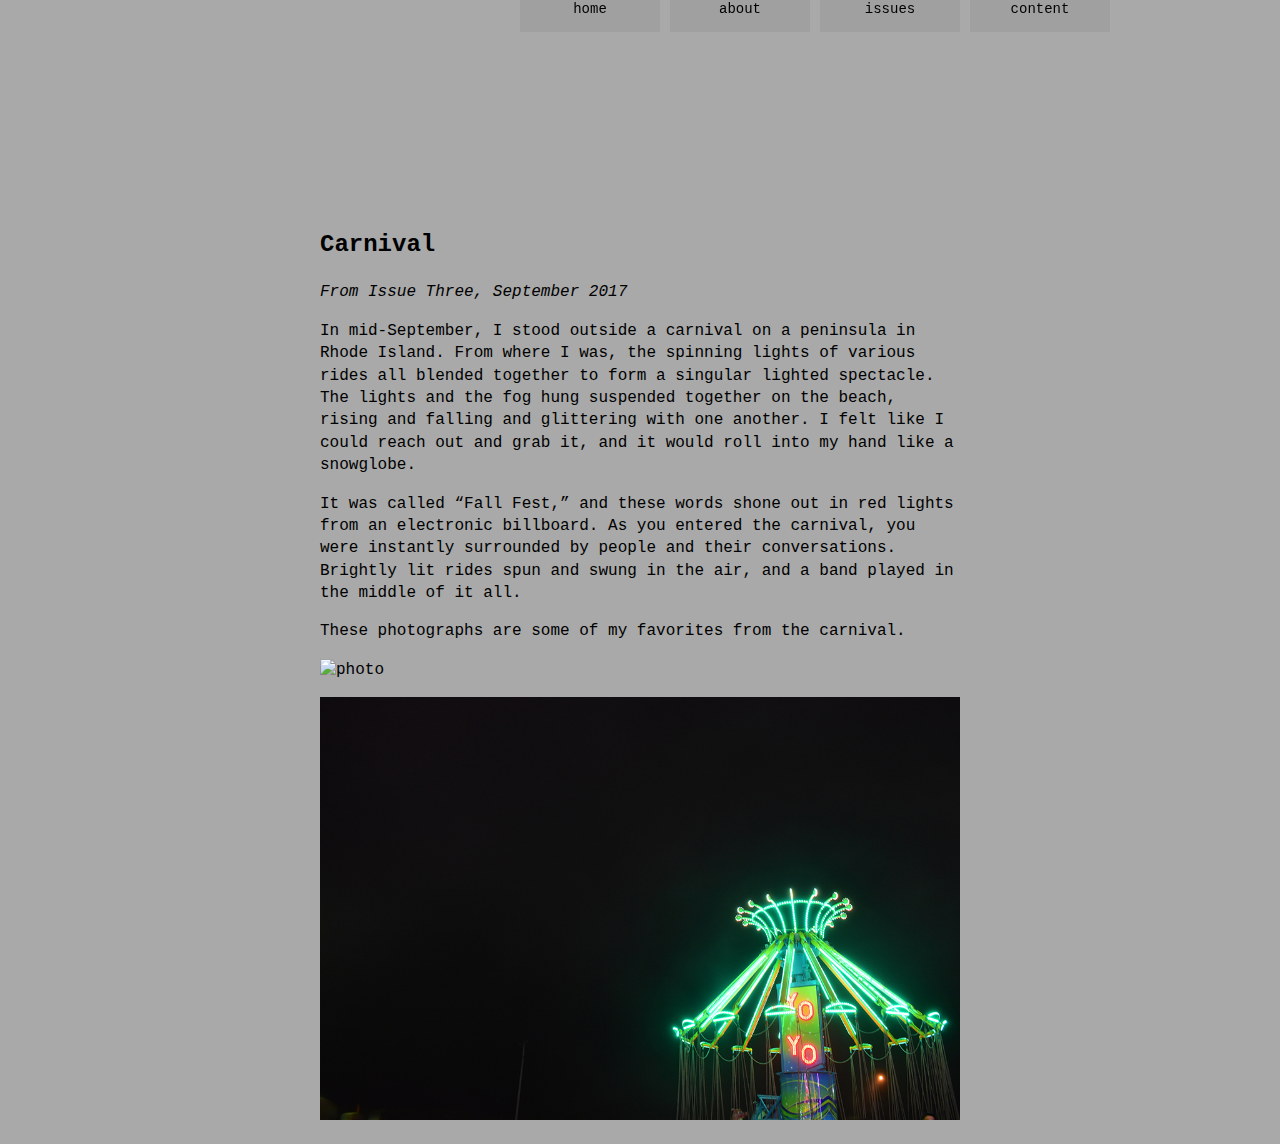
==== carnival_photos.html @ b77e9ee4 "Update carnival_photos.html" ====
<!DOCTYPE html>
<html>
    <head>
        <meta charset="utf-8">
        <meta http-equiv="X-UA-Compatible" content="IE=edge,chrome=1">
        <title>Photon</title>
        <link href="https://fonts.googleapis.com/css?family=Philosopher" rel="stylesheet">
        <link rel="stylesheet" href="css/main.css">
    </head>

    <body>
        <section id="top_header">
            <nav>
                <ul>
                    <li><a href="index.html">home</a></li>
                    <li><a href="index.html#about_section">about</a></li>
                    <li><a href="index.html#issues_section">issues</a></li>
                    <li><a href="index.html#content_section">content</a></li>
                </ul>
            </nav>
        </section>
        <section id="essay_section">
            <div id="essay">

                <h2>Carnival</h2>
                <i>From Issue Three, September 2017</i> 
                
                <p>In mid-September, I stood outside a carnival on a peninsula in Rhode Island. From where I was, the spinning lights of various rides all blended together to form a singular lighted spectacle. The lights and the fog hung suspended together on the beach, rising and falling and glittering with one another. I felt like I could reach out and grab it, and it would roll into my hand like a snowglobe.
                <p> It was called “Fall Fest,” and these words shone out in red lights from an electronic billboard. As you entered the carnival, you were instantly surrounded by people and their conversations. Brightly lit rides spun and swung in the air, and a band played in the middle of it all.
                <p> These photographs are some of my favorites from the carnival. 
                    <p>
                        
                
                <img class="photo_aligncenter" alt="photo" src="photos/carnivalcopy2.jpg" width="1024">
                <p>
                      <img class="photo_aligncenter" alt="yoyo" src="photos/yoyo.jpg" width="1024">
                    
            </div>
        </section>
    </body>
</html>
---- css/main.css ----
/* Applies to all elements in body, unless specified otherwise below*/
body {
    font-size: 1em;
    line-height: 1.4;
    background: rgb(169,169,169);
    font-family: "Courier";
}

/* Remove underline from all hyperlinks*/
a {
    color: rgb(0,0,0);
    text-decoration: none;
}

/* ------------------------------------*/
/* Formatting for the MENU section    */
/*-------------------------------------*/

#top_header {
    width: 940px;
    height: 40px;
    position: fixed;
    top: 0;
    left:50%;
    margin-left: -470px;
    z-index: 900;
}

nav {
    width: 640px;
    height: 40px;
    position: absolute;
    top: 0px;
    right: 0px;
}

nav ul li {
    width: 140px;
    display: inline;
    background-color: rgba(160,160,160);
    text-align: center
}

nav ul li a {
  background-color: rgb(160,160,160);
}

#top_header nav ul li a {
    /*border-top: 15px solid #000;*/
    display: block;
    width: 140px;
    margin: 0 0 0 10px;
    float: left;
    cursor: pointer;
    height: 32px;
    color: rgb(0,0,0);
    text-decoration: none;
    font-size: 14px;
    position: relative;
    /*text-indent: -9999px;*/
}

#top_header nav ul{
    float: right;
    margin: 0;
    padding: 0;
    height: 45px;
}

/* ---------------------------------------------------*/
/* Formatting that applies to all content sections    */
/*----------------------------------------------------*/
.scroll_section {
    width: 100%;
    /*height defines scrolling distance to each section*/
    /*height: 550px; */
    /* Use 100% of viewport height. See https://stackoverflow.com/questions/1575141/make-div-100-height-of-browser-window */
    min-height: 80vh;
    padding: 20vh 0 0 0; /*Padding sets content position in each section. top pad + height = 100vh; Padding (top, right, bottom, left) inside element*/
}

/* ------------------------------------*/
/* Formatting for the TITLE section    */
/*-------------------------------------*/

#title{
    text-align: left;
    width: 900px;
    margin: auto;
}

#subtitle{
    text-align: right;
    width:550px;
    padding: 60px 0px 0 0px; /* This sets how far below and to the right the title the subtitle is*/
    margin: auto;
}

#title p a {
    font-family: 'Philosopher';
    font-size: 210px;
    line-height: 102px;
    letter-spacing:0px;
    margin: 0;
    color: rgb(0,0,0)
}

/* ------------------------------------*/
/* Formatting for the ABOUT section    */
/*-------------------------------------*/

#about {
    margin: 0 auto;
    width: 940px;
/*    padding-right: 90px;
    padding-left: 200px;*/
}

#about p {
    width: 380px;
    margin: 0 60px 0 0px;
    float:left;
    font-size: 16px;
    line-height: 22px;
}

/* ------------------------------------*/
/* Formatting for the ISSUES section    */
/*-------------------------------------*/

#issues {
    width: 940px;
    /*padding-left: 10px;
    padding-right: 10px;
    */
    margin: 0 auto;
    /*position: relative;*/
}

#issues ul:after {
  content: "."; /* Insert content that looks like bullets */
  display: block;
  clear:both;
  height: 0;
  visibility: hidden; /*hide the bullets*/
}

.covers {
    width: 292px;
    height: 359px;
}

#issues ul li {
    list-style: none;
}

#issues ul li img {
    float: left;
    margin-right: 36px; /*distance between image and text*/
}

#issues ul li h4 {
    font-weight: 700;
    font-size: 14px;
    margin: 0;
}

#issues ul li h2 {
    font-size: 30px;
    line-height: 36px;
    font-weight: 900;
    font-style: italic;
    margin: 0;
}
#issues ul li p {
    width:590px;
    font-size: 16px;
    line-height: 22px;
}

/* ------------------------------------*/
/* Formatting for the CONTENT section    */
/*-------------------------------------*/

#content {
    margin: 0 auto;
    width: 800px;
/*    padding-right: 90px;
    padding-left: 200px;*/
}

.title {
    width: 200px;
    margin: 0 60px 0 0px;
    float:left;
    font-size: 16px;
    line-height: 22px;
}

.features {
    width: 380px;
    margin: 0 60px 0 0px;
    float:left;
    font-size: 16px;
    line-height: 22px;
}

/* ------------------------------------*/
/* Formatting for content pages        */
/*-------------------------------------*/

#essay_section {
    width: 50vw;
    margin: 0 auto;
    padding: 200px 0px 0 0px; /* This sets how far below and to the right the title the subtitle is*/
}

.photo_aligncenter {
    max-width: 100%;
    margin: auto;
}
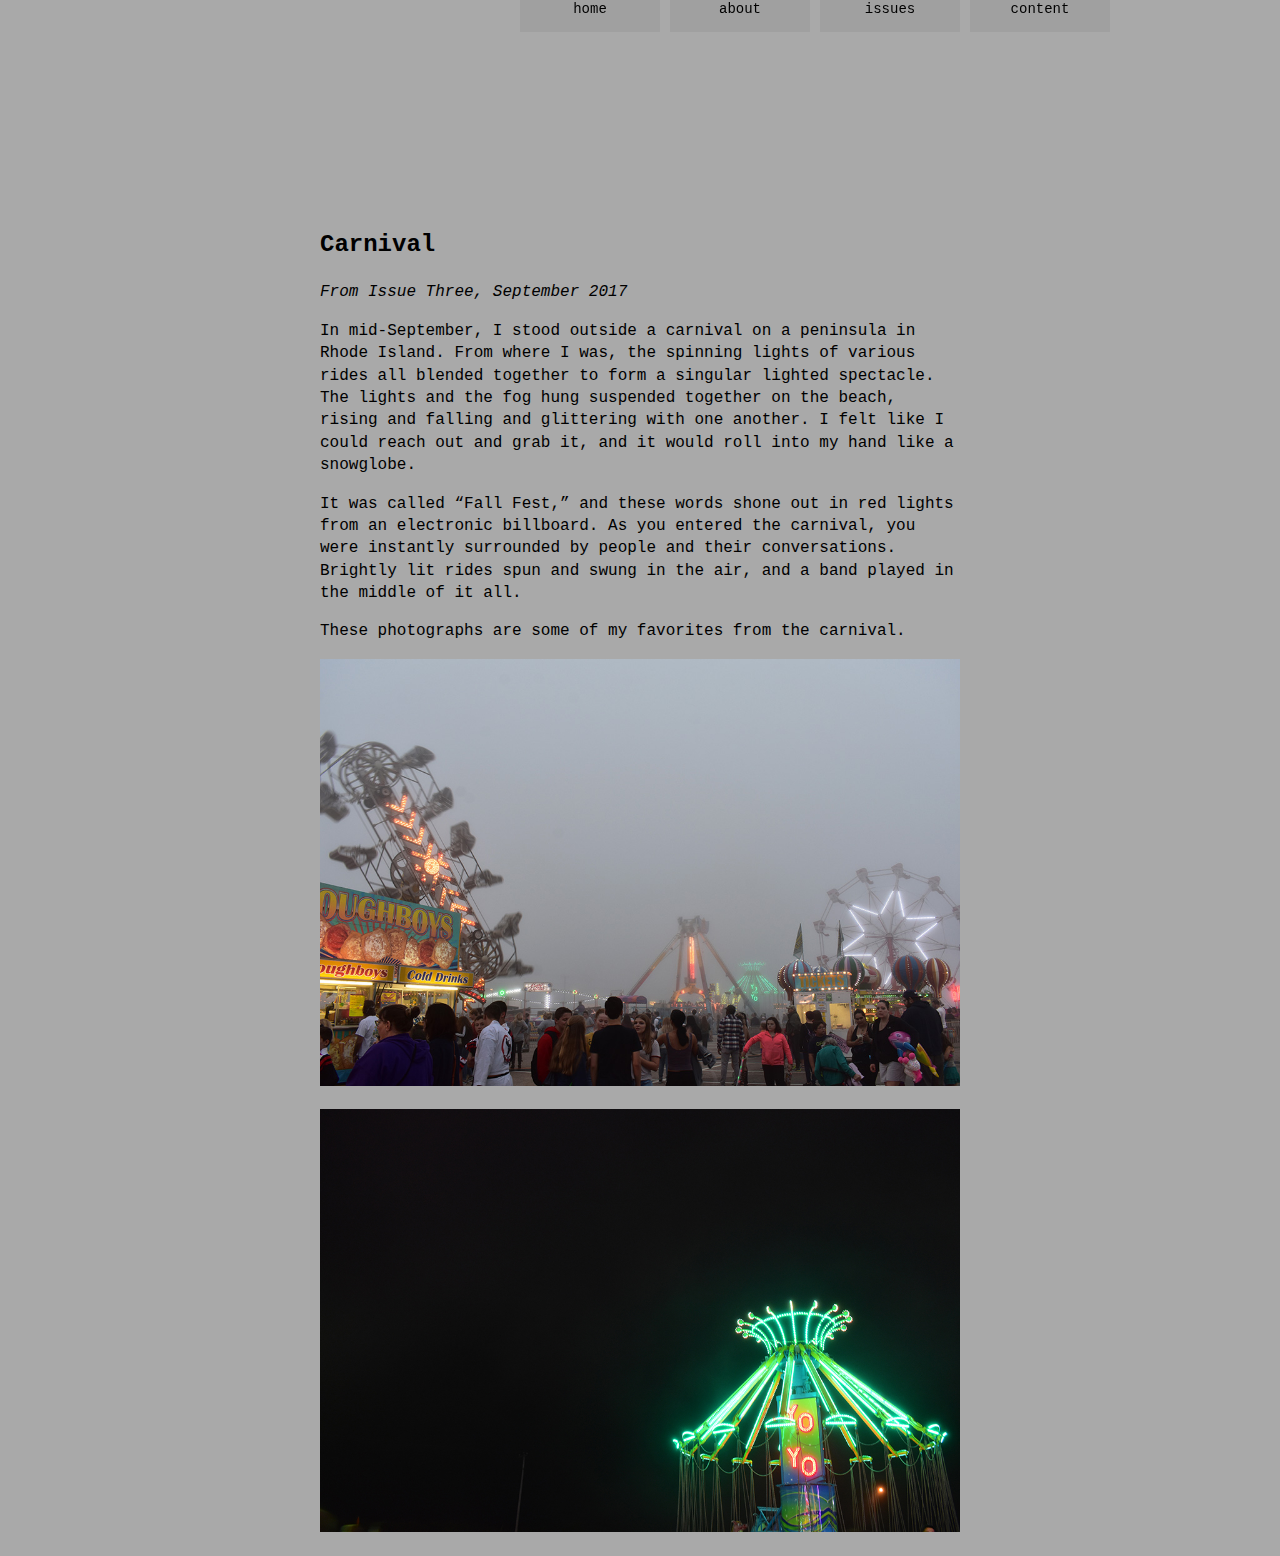
==== commit 418c8006: "Update carnival_photos.html" ====
--- a/carnival_photos.html
+++ b/carnival_photos.html
@@ -29,12 +29,13 @@
                 <p>In mid-September, I stood outside a carnival on a peninsula in Rhode Island. From where I was, the spinning lights of various rides all blended together to form a singular lighted spectacle. The lights and the fog hung suspended together on the beach, rising and falling and glittering with one another. I felt like I could reach out and grab it, and it would roll into my hand like a snowglobe.
                 <p> It was called “Fall Fest,” and these words shone out in red lights from an electronic billboard. As you entered the carnival, you were instantly surrounded by people and their conversations. Brightly lit rides spun and swung in the air, and a band played in the middle of it all.
                 <p> These photographs are some of my favorites from the carnival. 
-                    <p>
-                        
+                <p>
                 
-                <img class="photo_aligncenter" alt="photo" src="photos/carnivalcopy2.jpg" width="1024">
+                <img class="photo_aligncenter" alt="photo" src="photos/carnival copy 2.jpg" width="1024">
                 <p>
-                      <img class="photo_aligncenter" alt="yoyo" src="photos/yoyo.jpg" width="1024">
+                <img class="photo_aligncenter" alt="yoyo" src="photos/yoyo.jpg" width="1024">
+                <p>
+                
                     
             </div>
         </section>
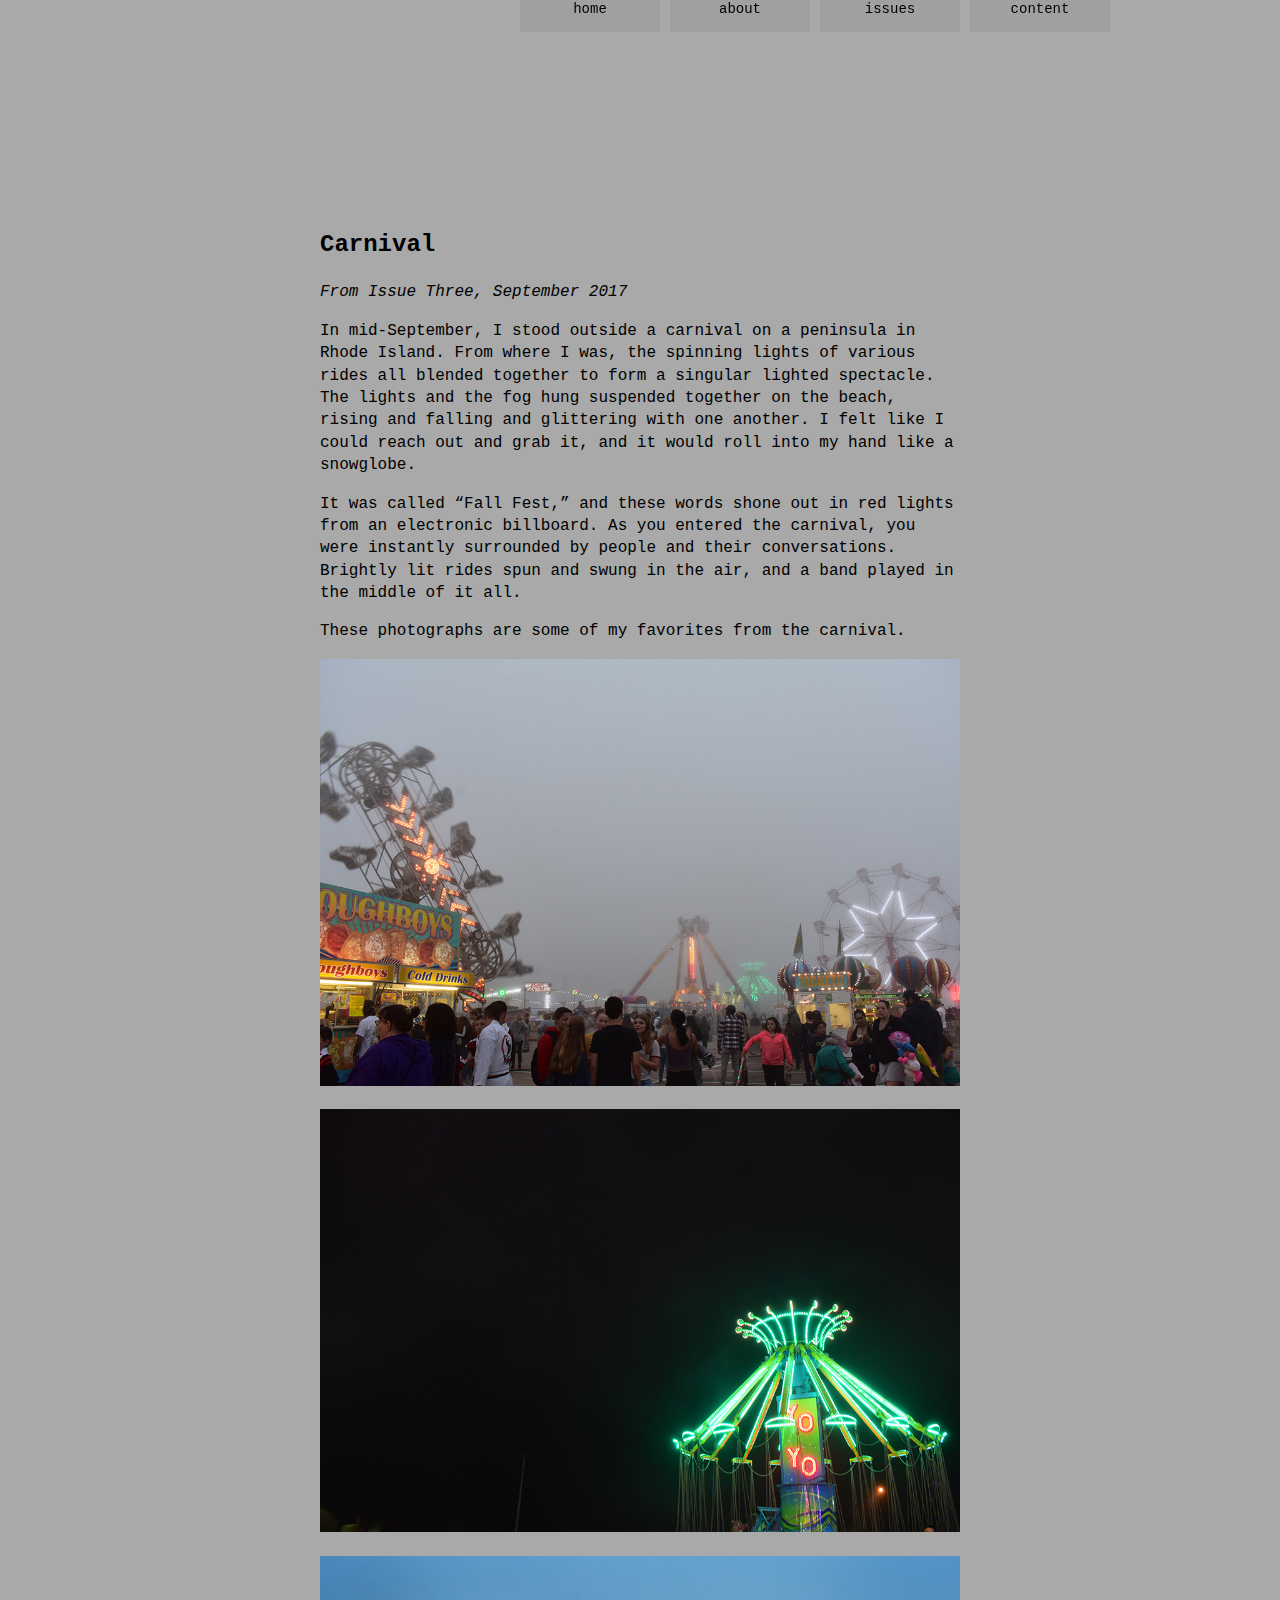
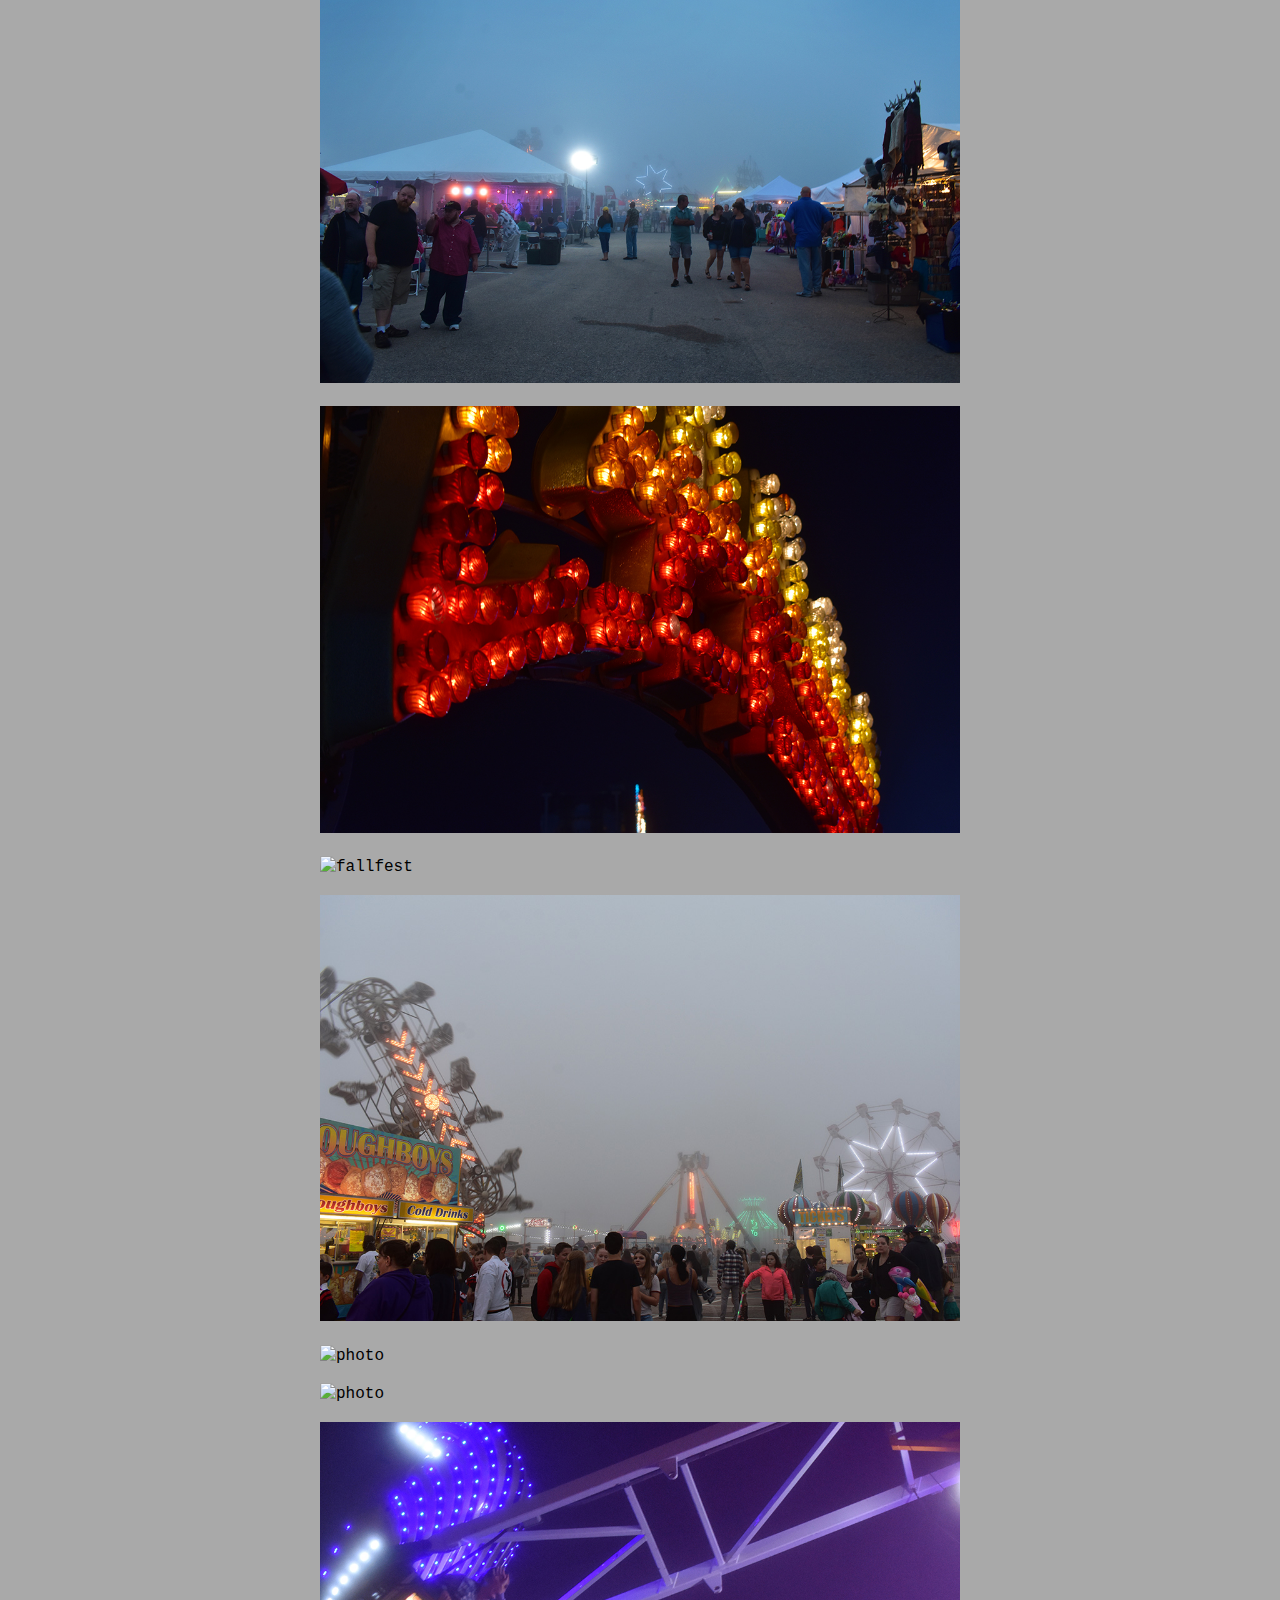
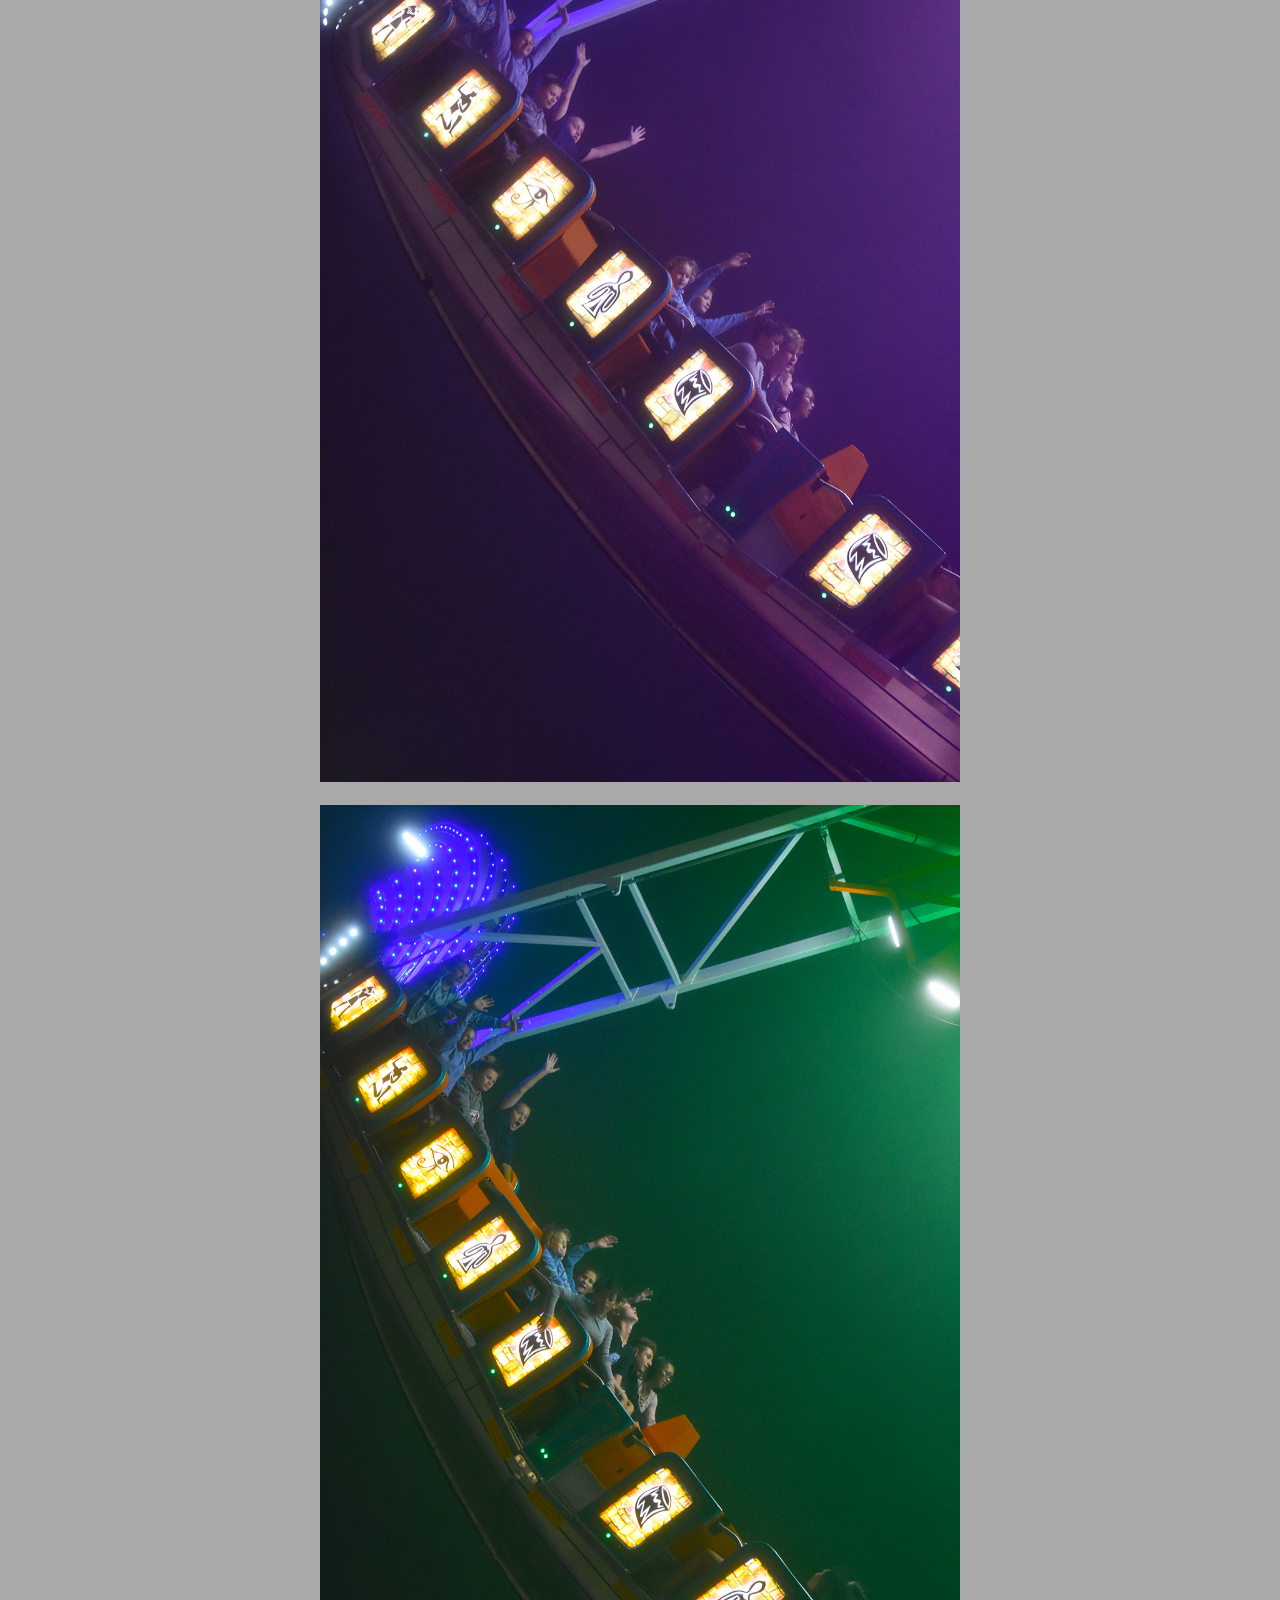
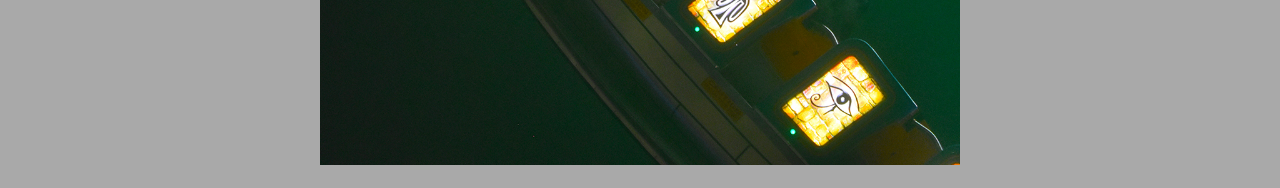
==== commit 3a7fb4a2: "Update carnival_photos.html" ====
--- a/carnival_photos.html
+++ b/carnival_photos.html
@@ -35,6 +35,22 @@
                 <p>
                 <img class="photo_aligncenter" alt="yoyo" src="photos/yoyo.jpg" width="1024">
                 <p>
+                <img class="photo_aligncenter" alt="festival grounds" src="photos/festivalground.jpg" width="1024">
+                <p>
+                <img class="photo_aligncenter" alt="lights" src="photos/orangelights copy.jpg" width="1024">
+                <p>
+                <img class="photo_aligncenter" alt="fallfest" src="photos/DSC_0917 copy.jpg" width="1024">
+                <p>
+                <img class="photo_aligncenter" alt="carnival" src="photos/carnival copy 2.jpg" width="1024">
+                <p>
+                <img class="photo_aligncenter" alt="photo" src="photos/DSC_0909.jpg" width="1024">
+                <p>
+                <img class="photo_aligncenter" alt="photo" src="photos/DSC_0914.jpg" width="1024">
+                <p>
+                <img class="photo_aligncenter" alt="swing1" src="photos/swing1.jpg" width="1024">
+                <p>
+                <img class="photo_aligncenter" alt="swing2" src="photos/swing2.jpg" width="1024">
+                <p>
                 
                     
             </div>
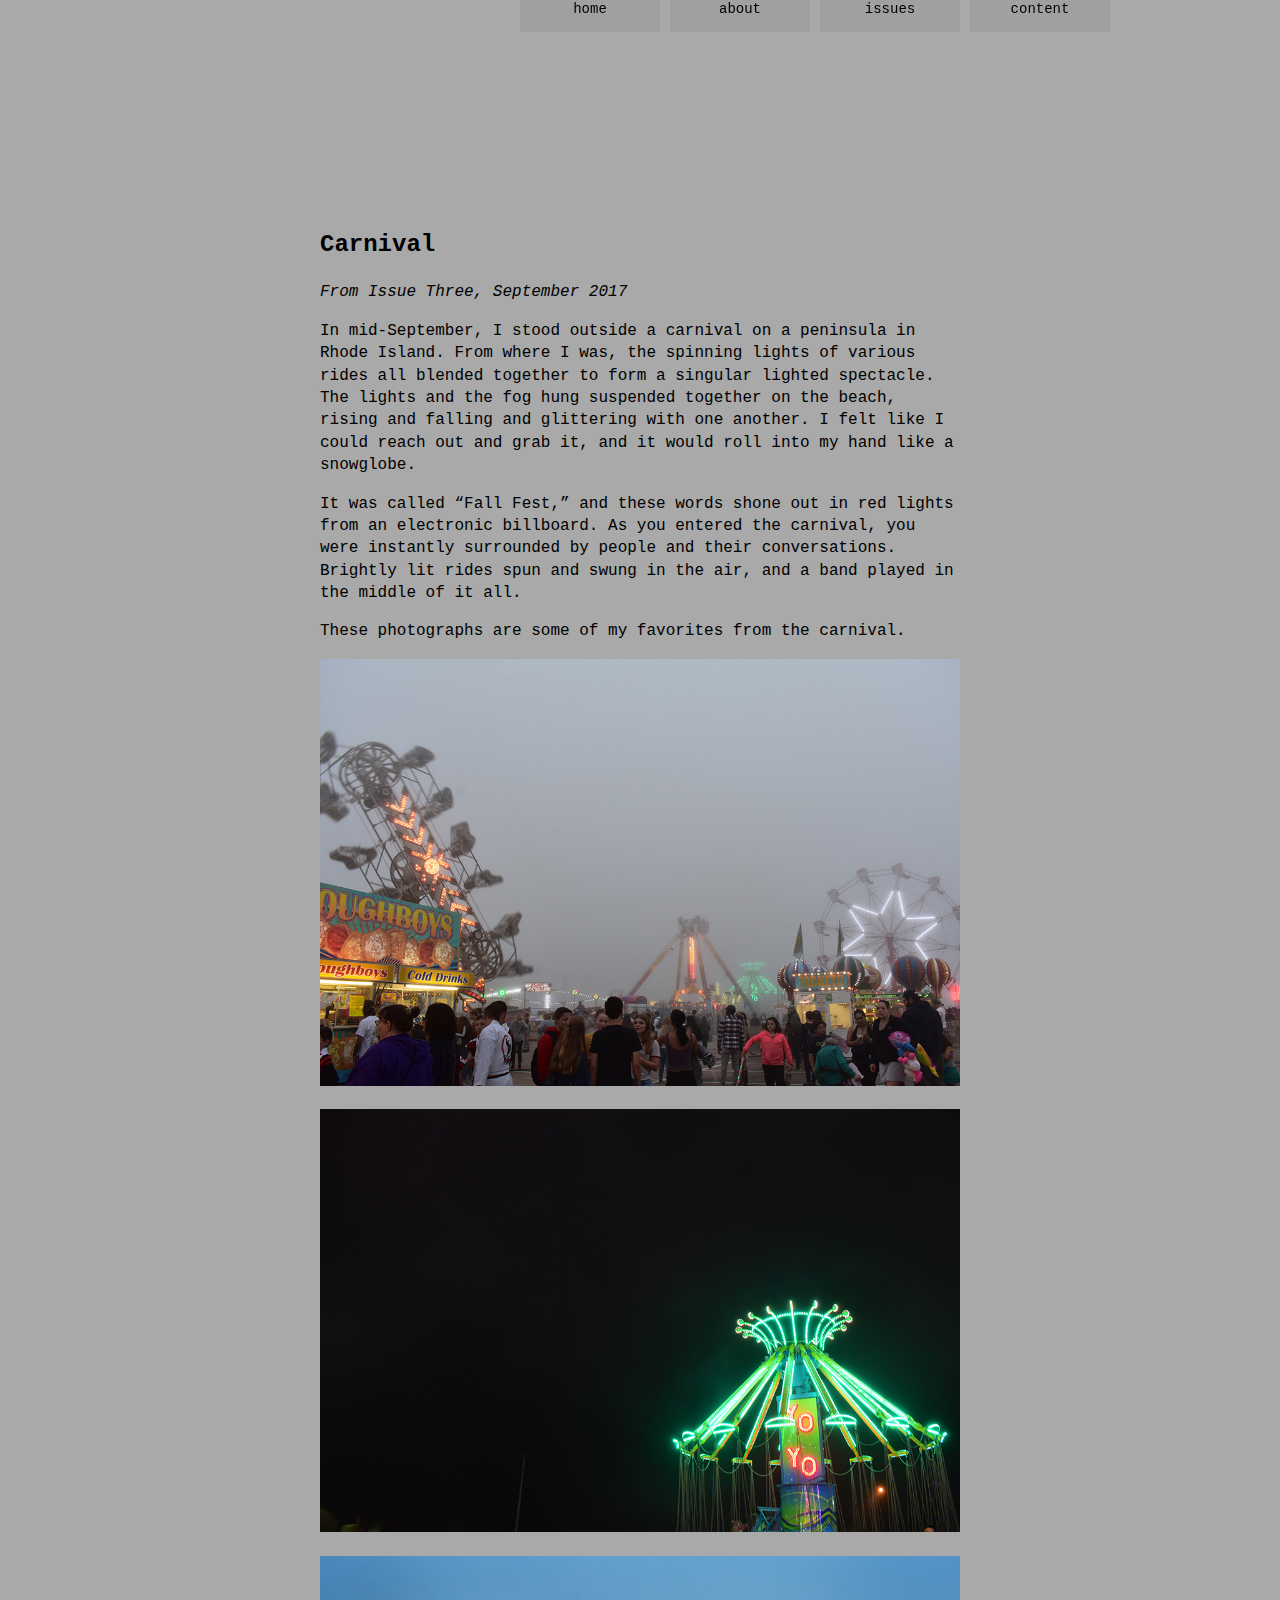
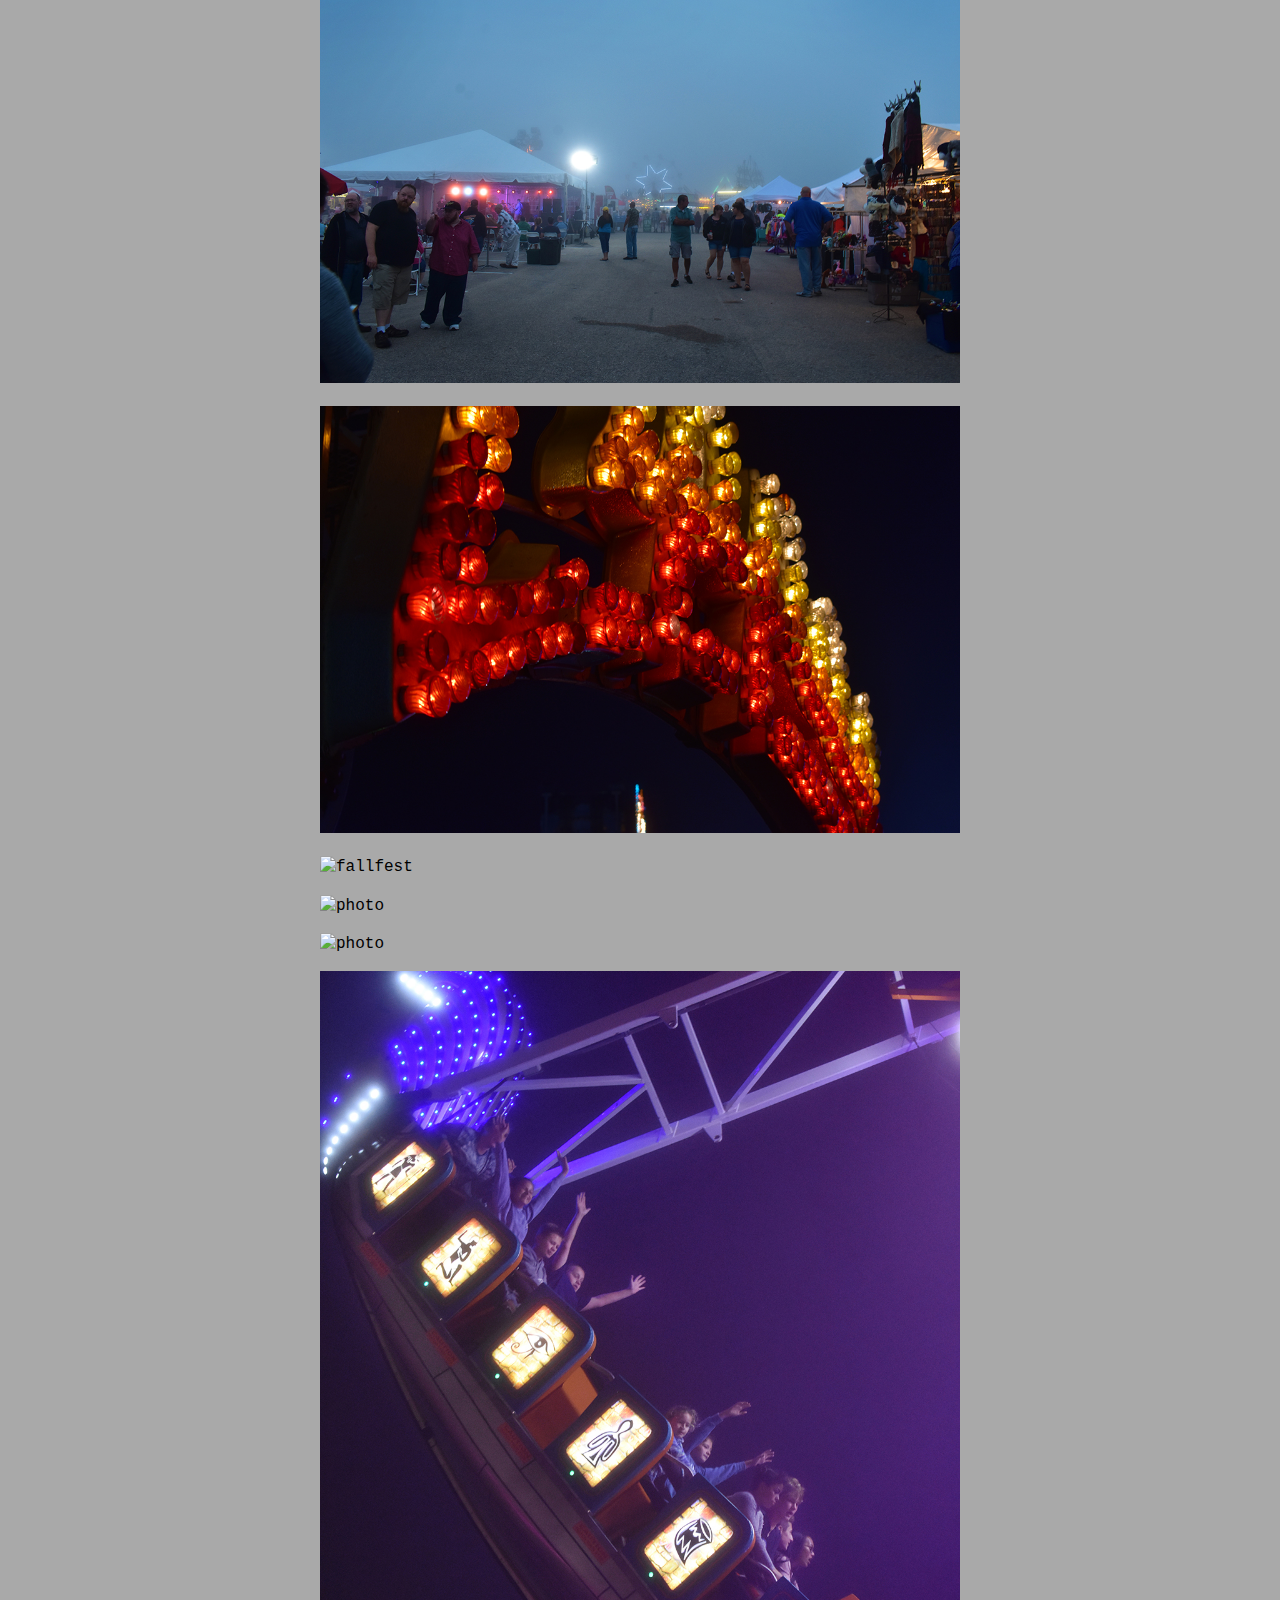
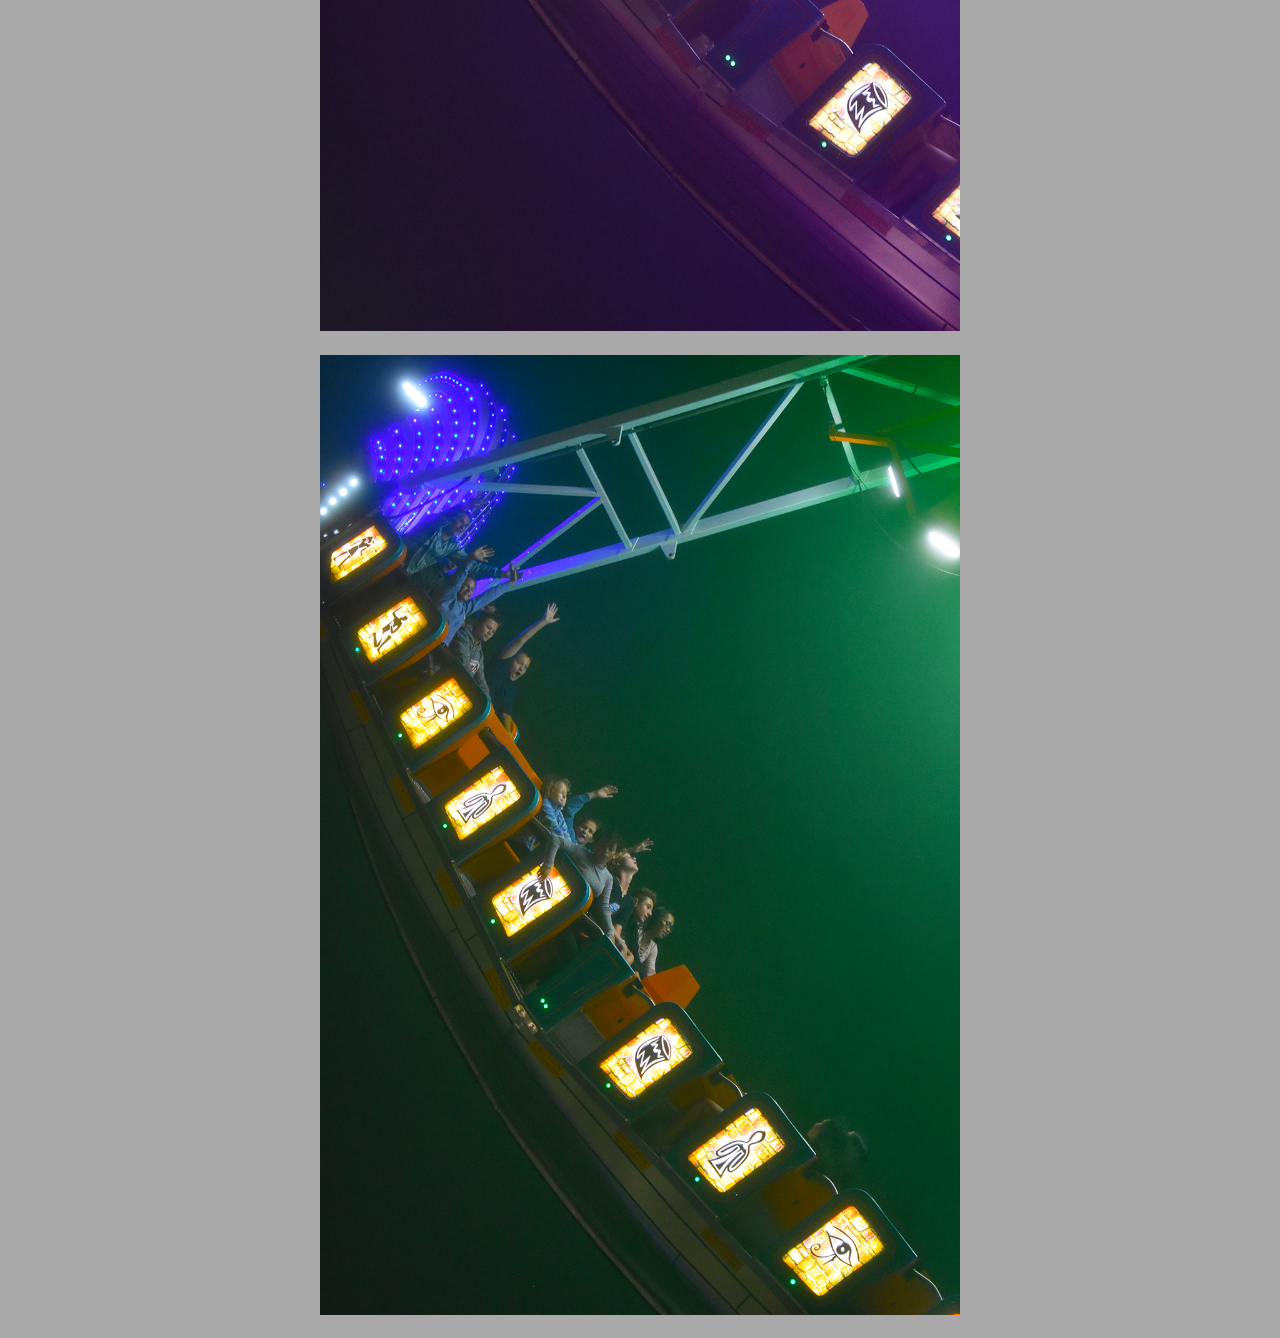
==== commit 0a4c2b4a: "Update carnival_photos.html" ====
--- a/carnival_photos.html
+++ b/carnival_photos.html
@@ -41,8 +41,6 @@
                 <p>
                 <img class="photo_aligncenter" alt="fallfest" src="photos/DSC_0917 copy.jpg" width="1024">
                 <p>
-                <img class="photo_aligncenter" alt="carnival" src="photos/carnival copy 2.jpg" width="1024">
-                <p>
                 <img class="photo_aligncenter" alt="photo" src="photos/DSC_0909.jpg" width="1024">
                 <p>
                 <img class="photo_aligncenter" alt="photo" src="photos/DSC_0914.jpg" width="1024">
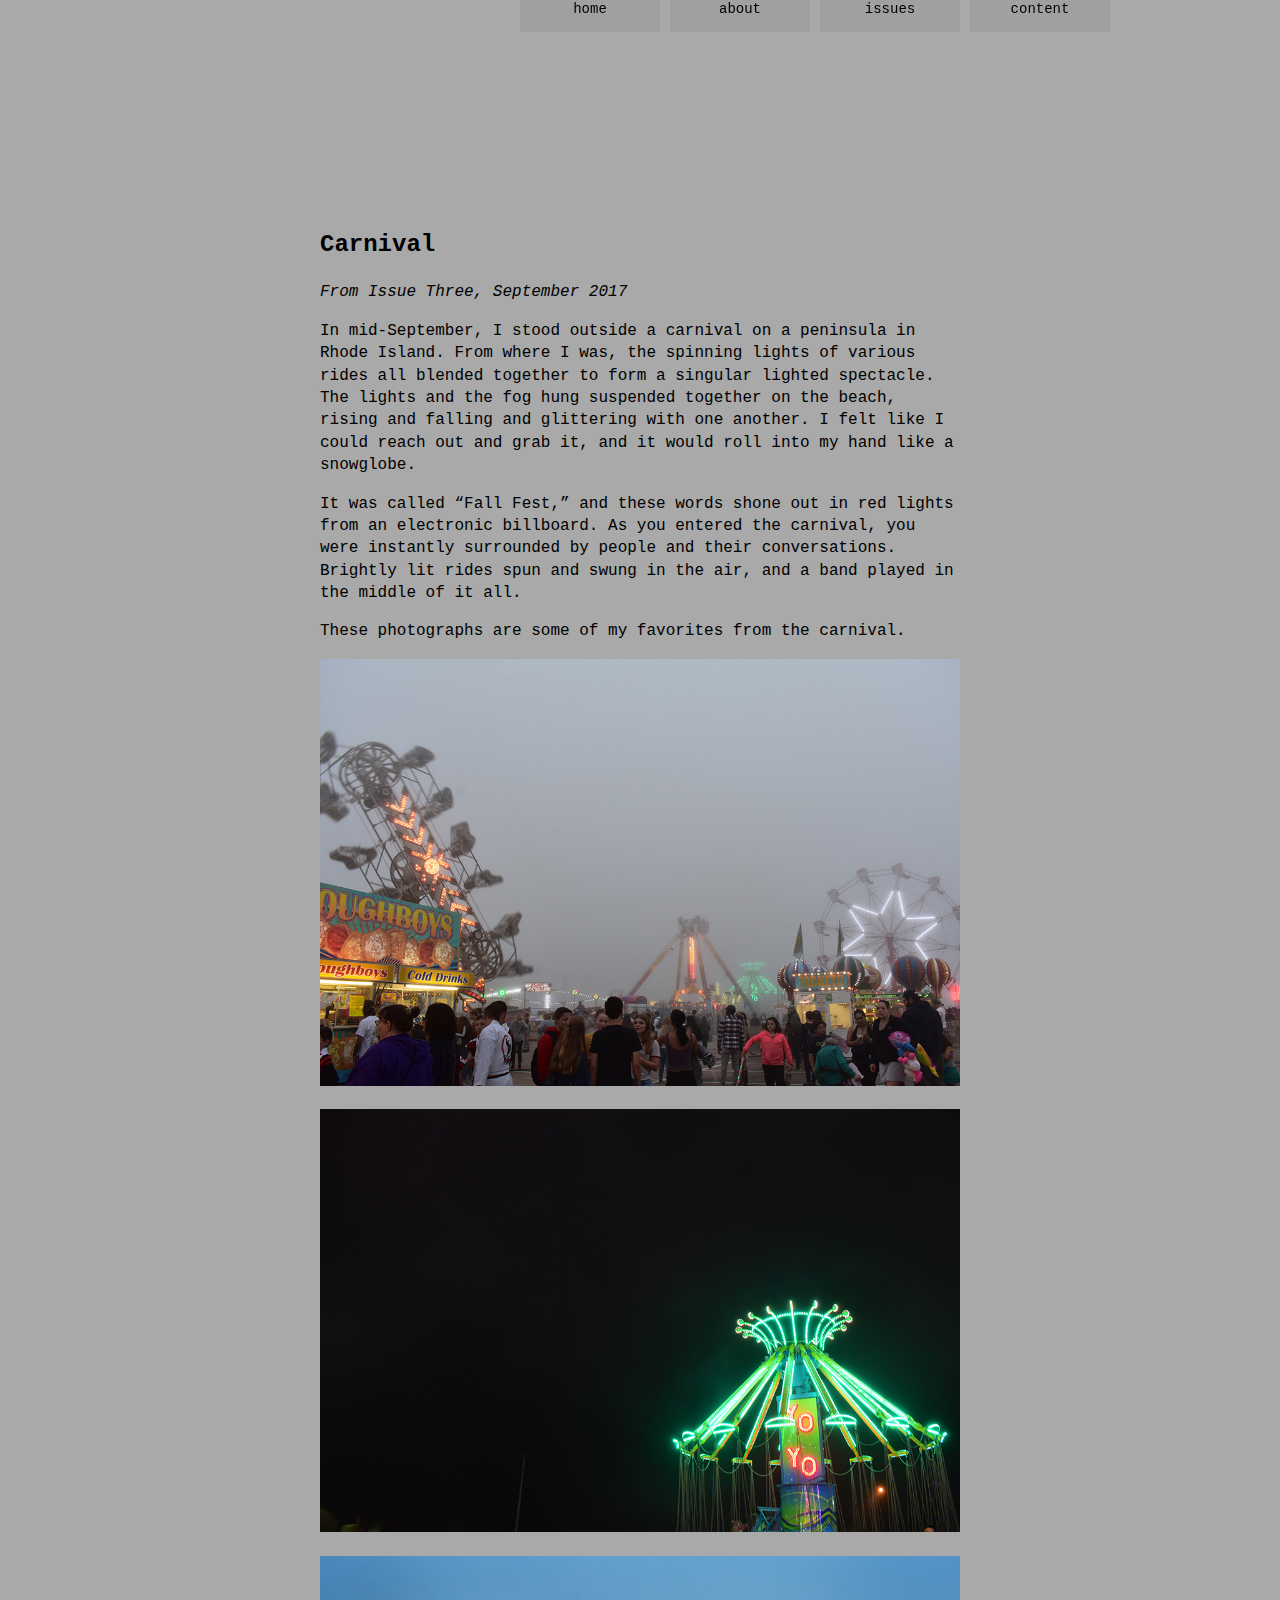
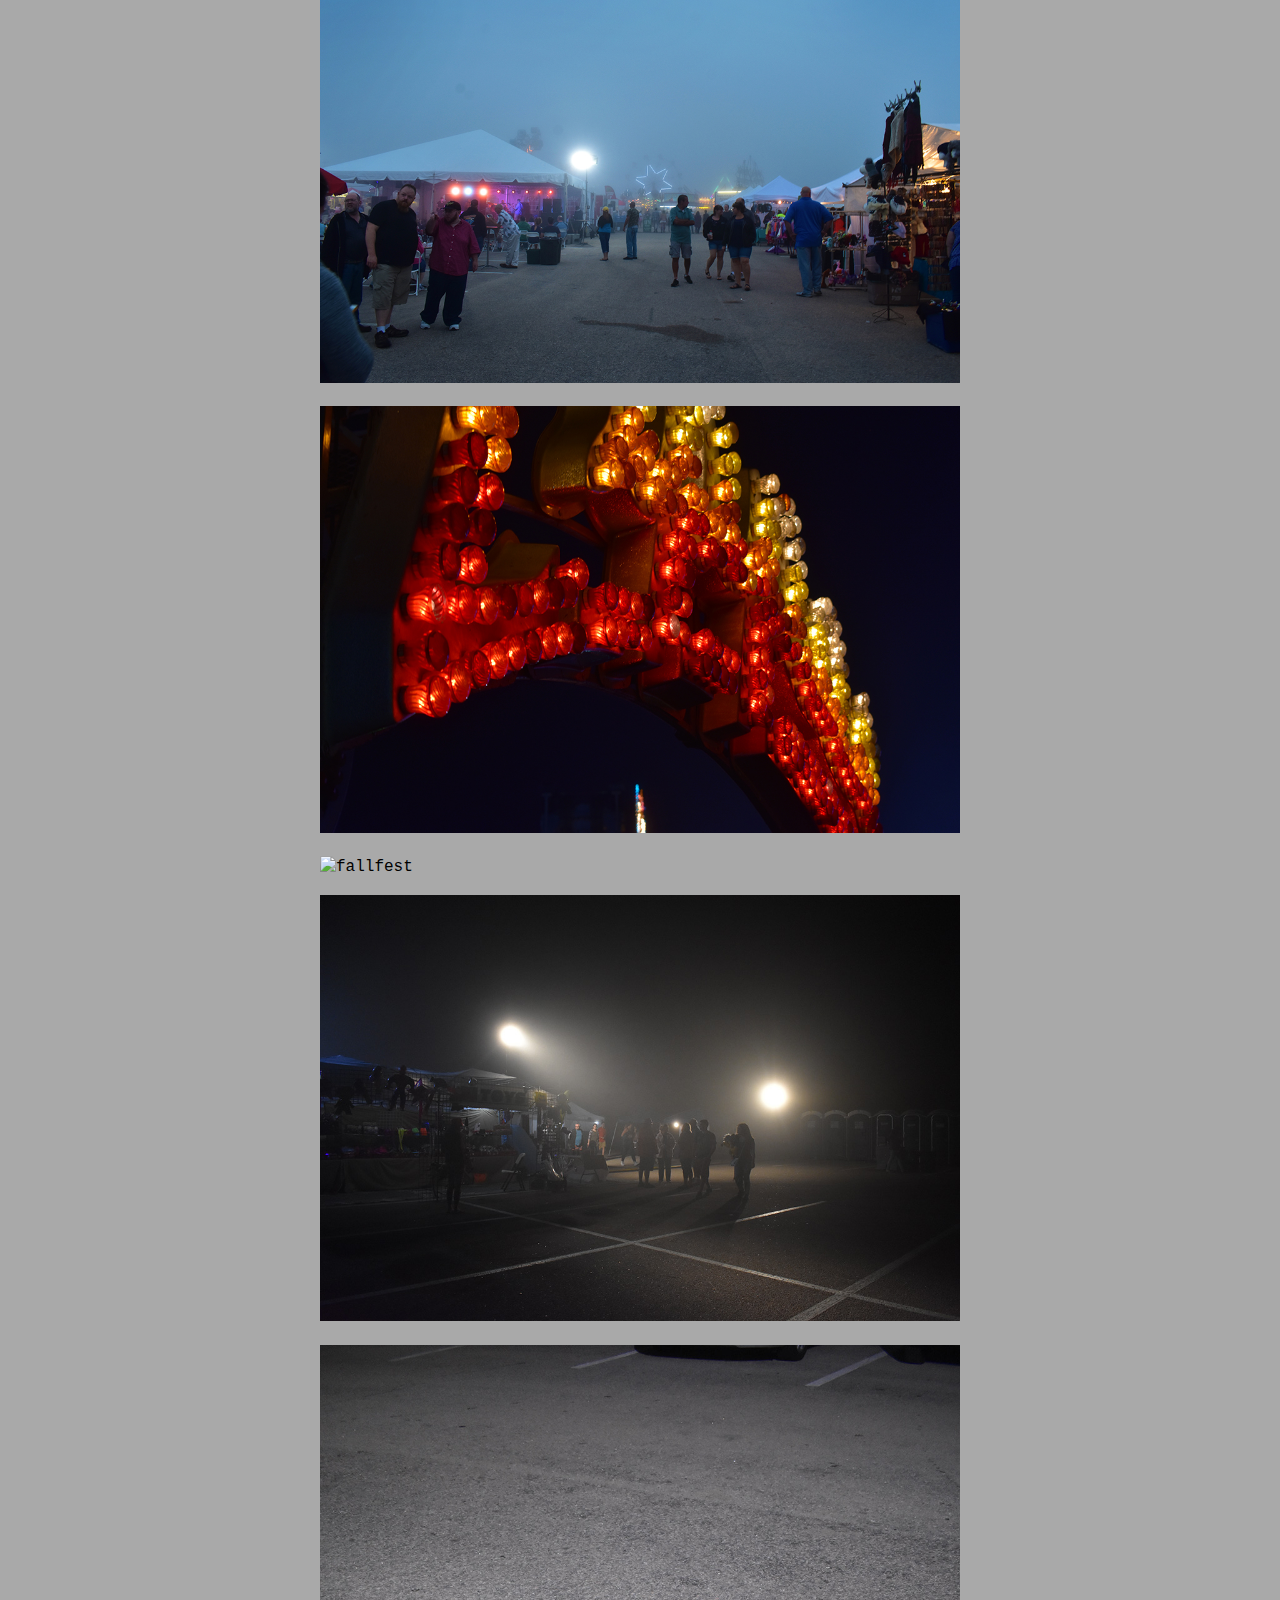
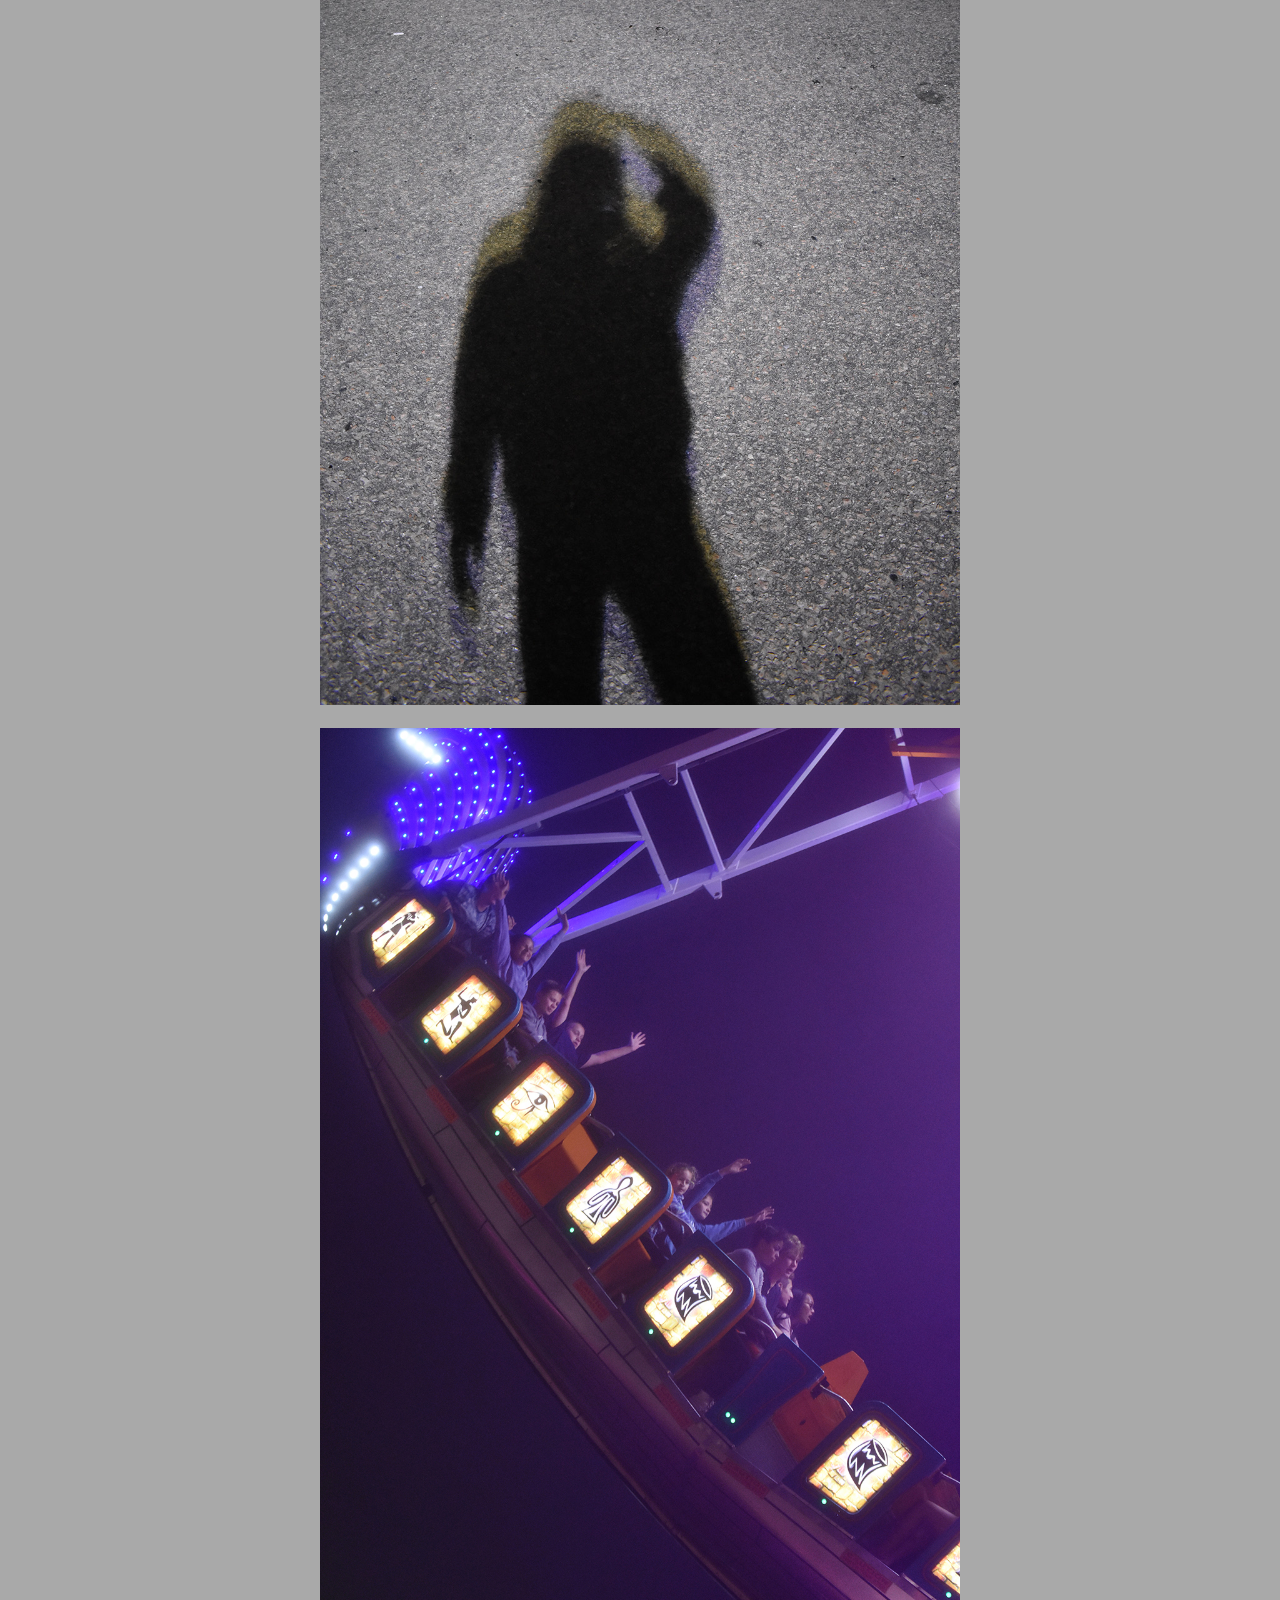
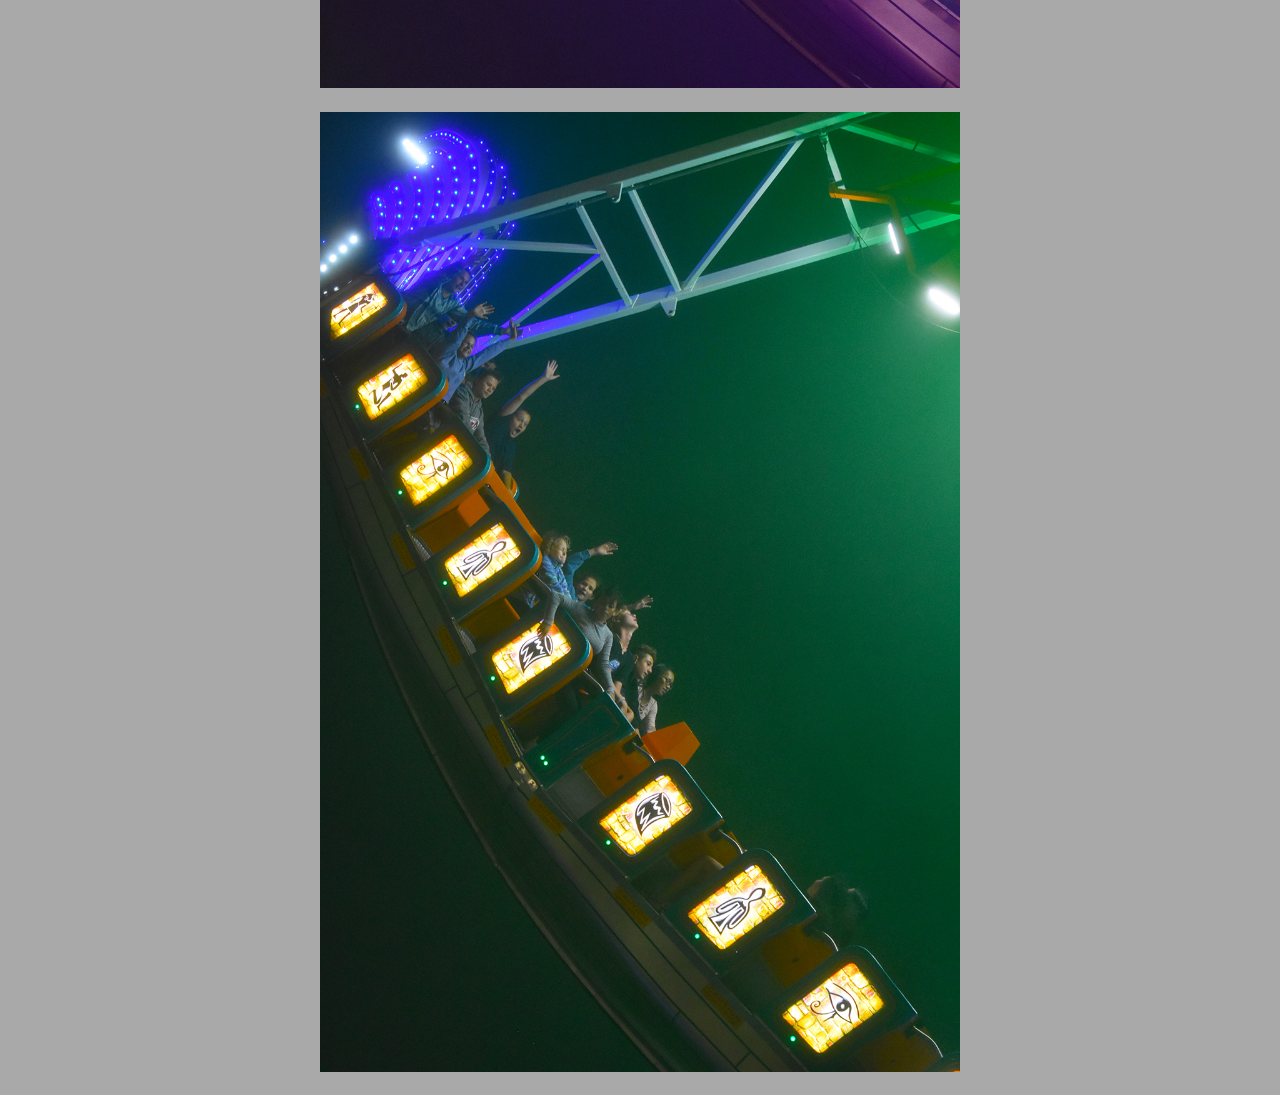
==== commit 85ce6933: "Update carnival_photos.html" ====
--- a/carnival_photos.html
+++ b/carnival_photos.html
@@ -41,9 +41,9 @@
                 <p>
                 <img class="photo_aligncenter" alt="fallfest" src="photos/DSC_0917 copy.jpg" width="1024">
                 <p>
-                <img class="photo_aligncenter" alt="photo" src="photos/DSC_0909.jpg" width="1024">
+                <img class="photo_aligncenter" alt="photo" src="photos/DSC_0909.JPG" width="1024">
                 <p>
-                <img class="photo_aligncenter" alt="photo" src="photos/DSC_0914.jpg" width="1024">
+                <img class="photo_aligncenter" alt="photo" src="photos/DSC_0914.JPG" width="1024">
                 <p>
                 <img class="photo_aligncenter" alt="swing1" src="photos/swing1.jpg" width="1024">
                 <p>
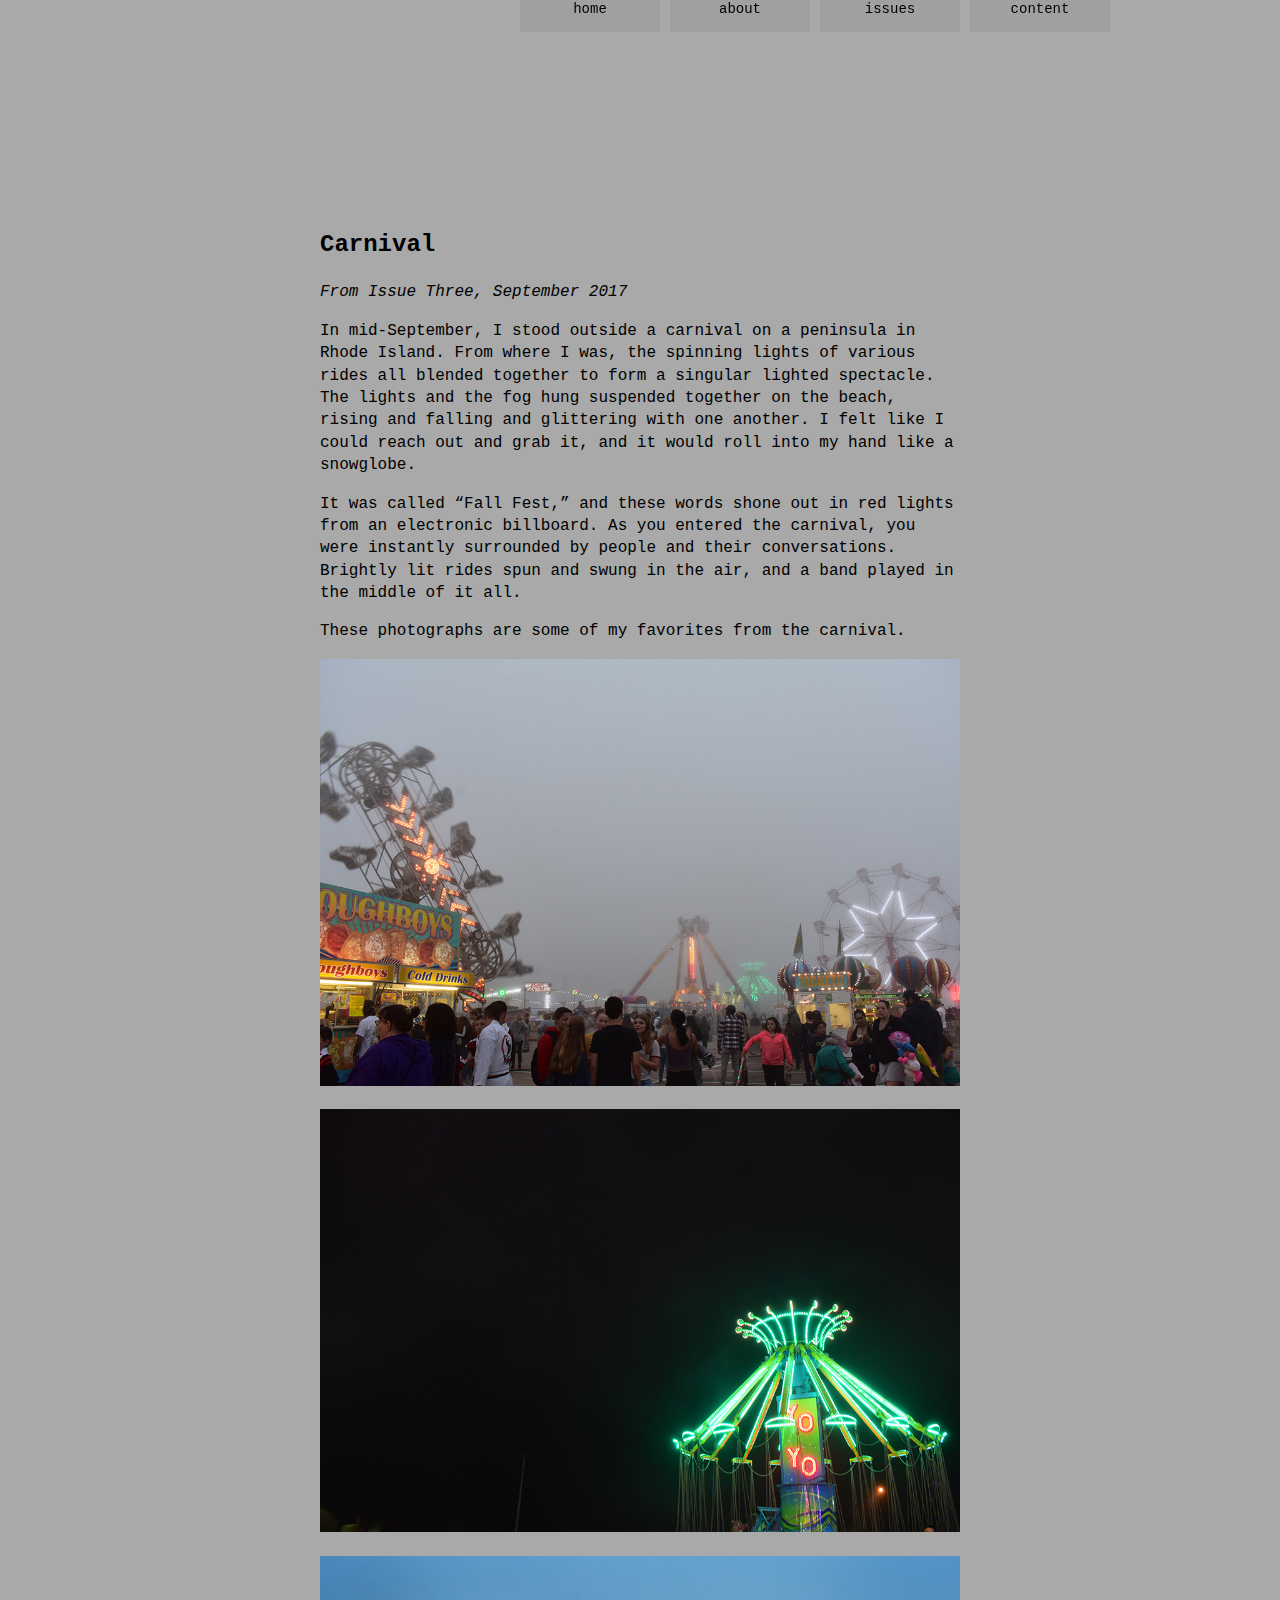
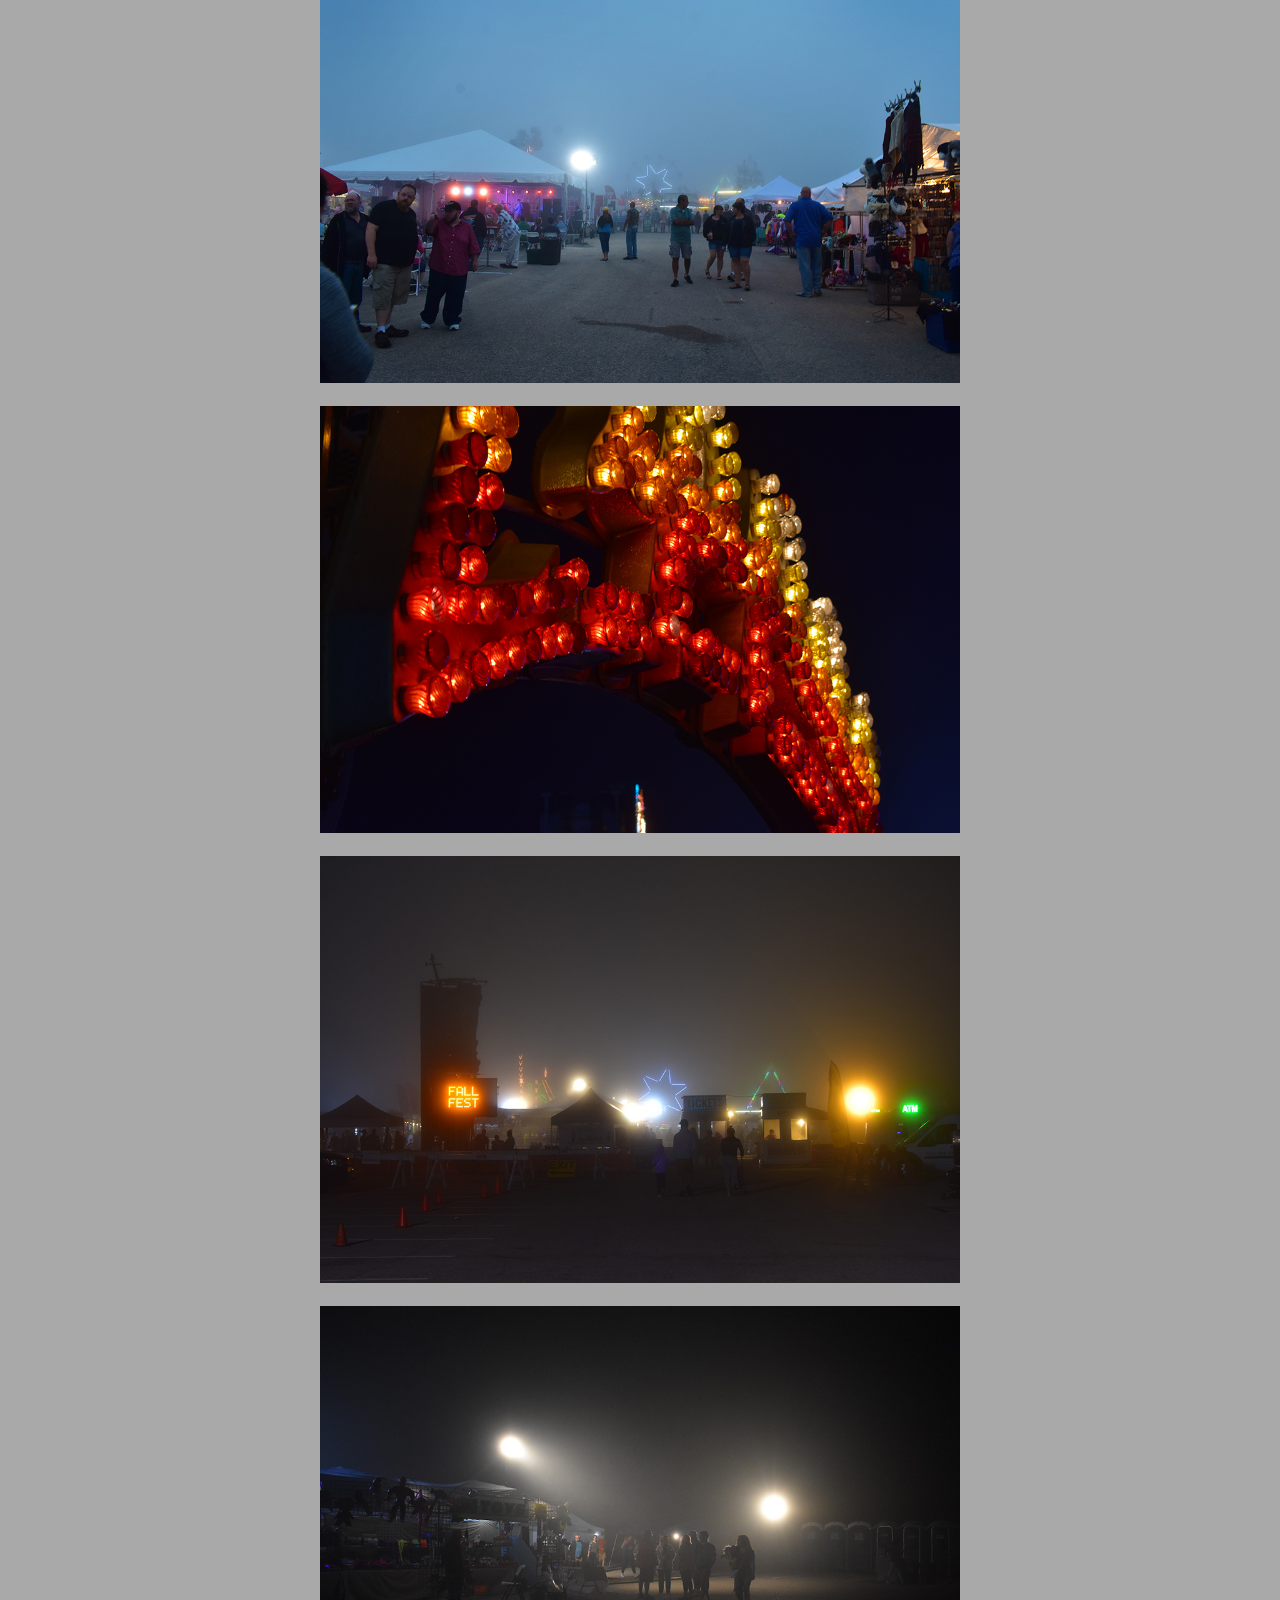
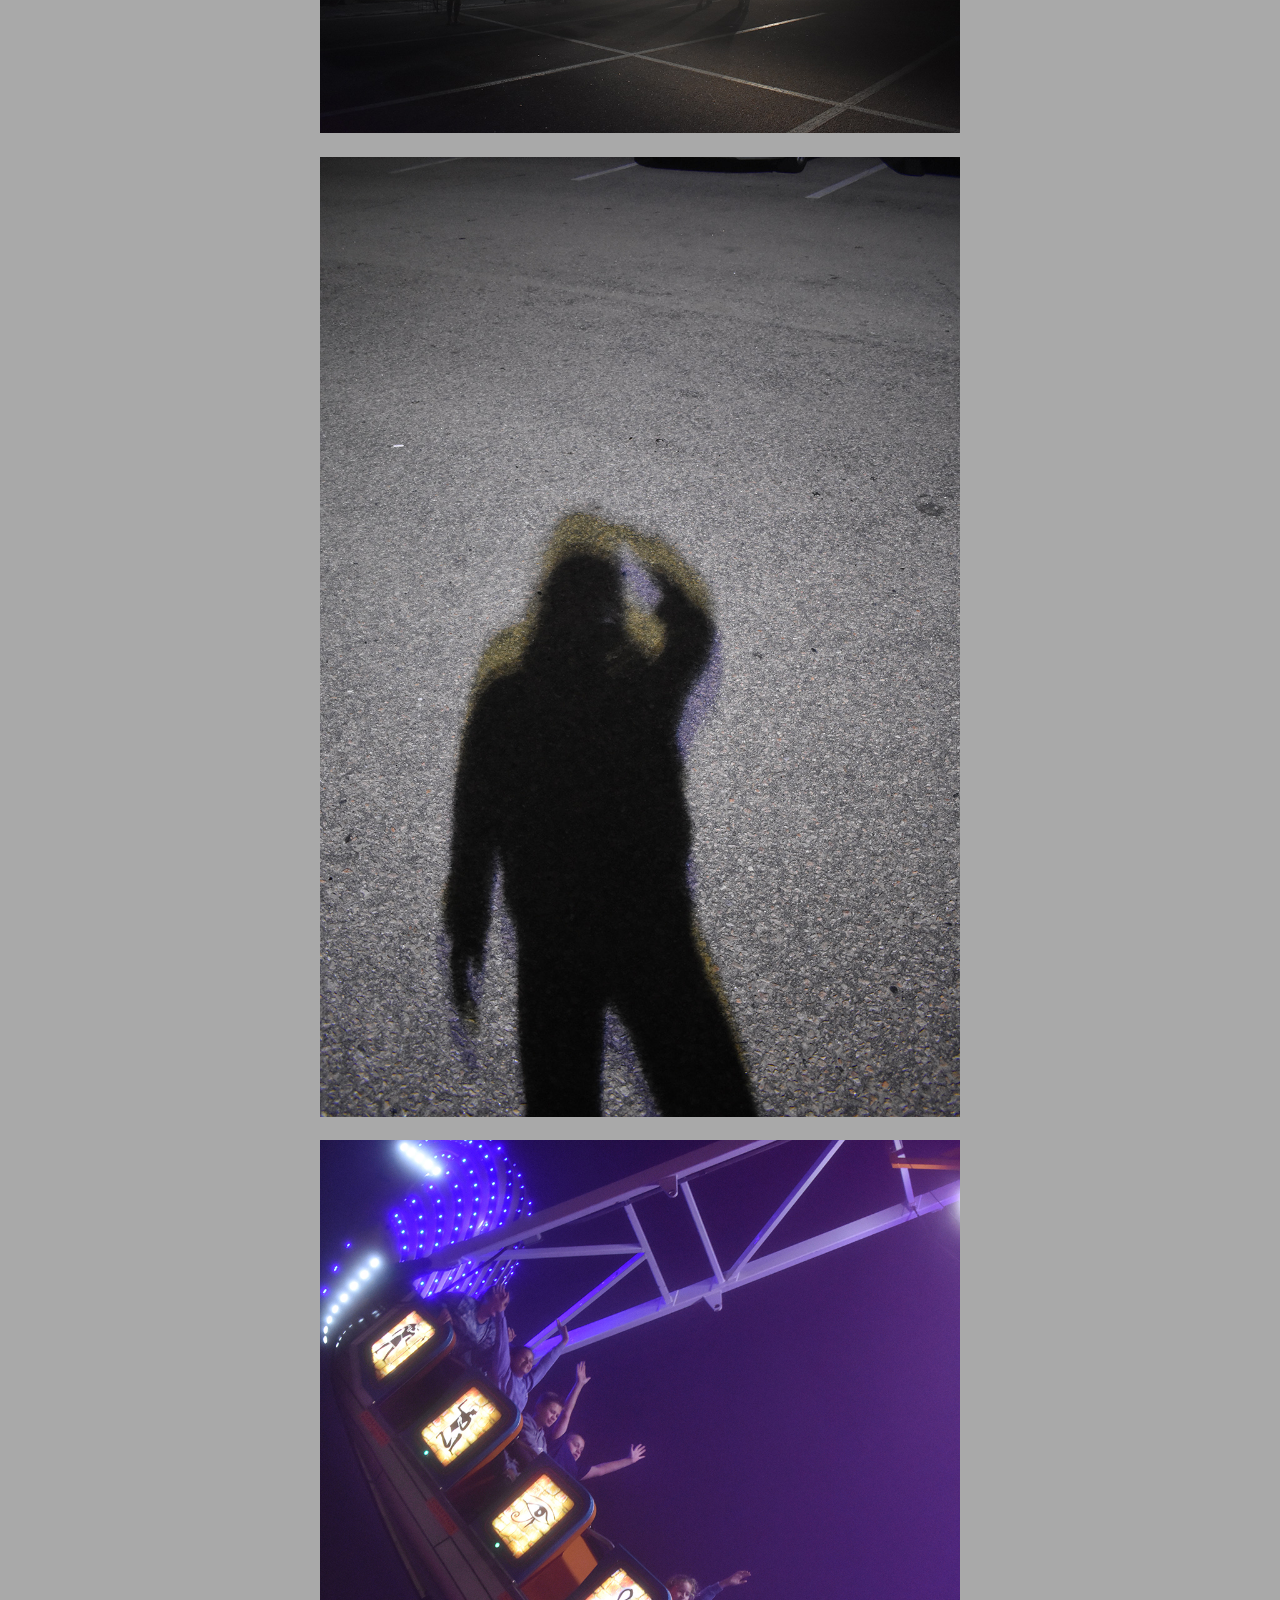
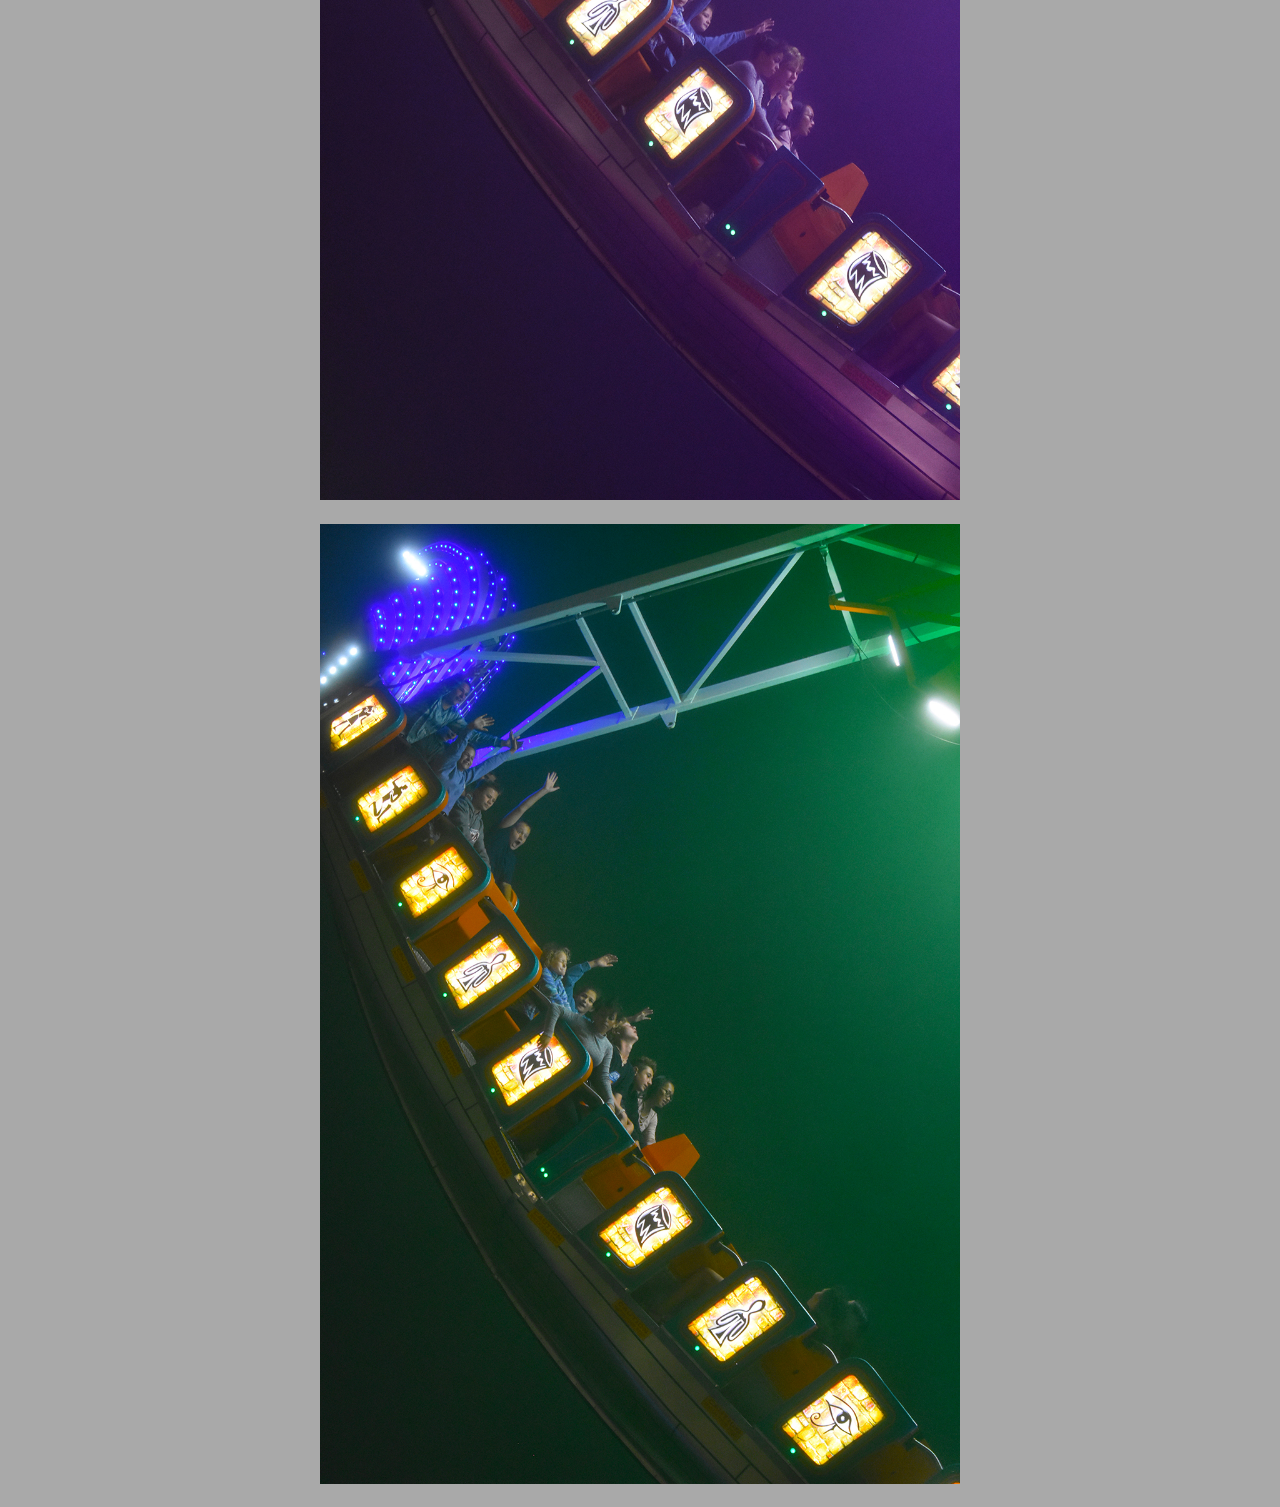
==== commit 0def71f4: "Update carnival_photos.html" ====
--- a/carnival_photos.html
+++ b/carnival_photos.html
@@ -39,7 +39,7 @@
                 <p>
                 <img class="photo_aligncenter" alt="lights" src="photos/orangelights copy.jpg" width="1024">
                 <p>
-                <img class="photo_aligncenter" alt="fallfest" src="photos/DSC_0917 copy.jpg" width="1024">
+                <img class="photo_aligncenter" alt="fallfest" src="photos/DSC_0917 copy.JPG" width="1024">
                 <p>
                 <img class="photo_aligncenter" alt="photo" src="photos/DSC_0909.JPG" width="1024">
                 <p>
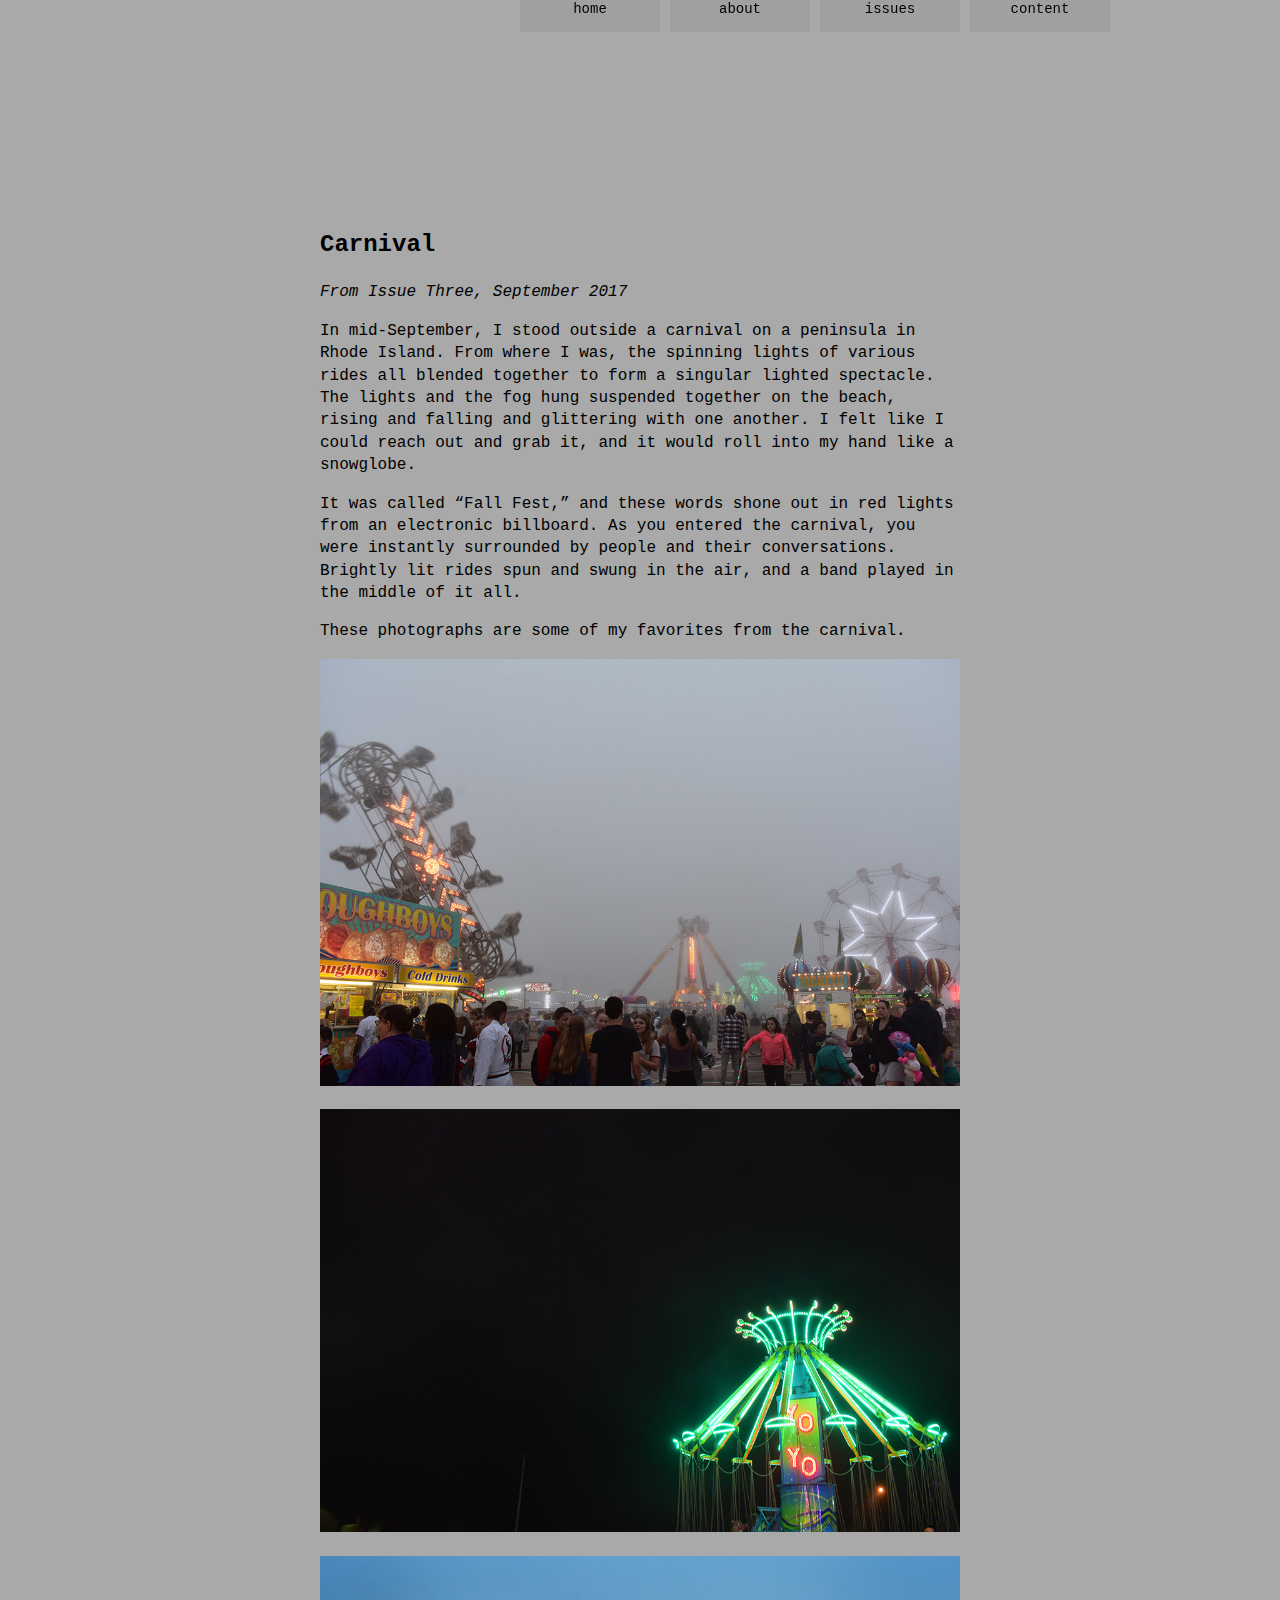
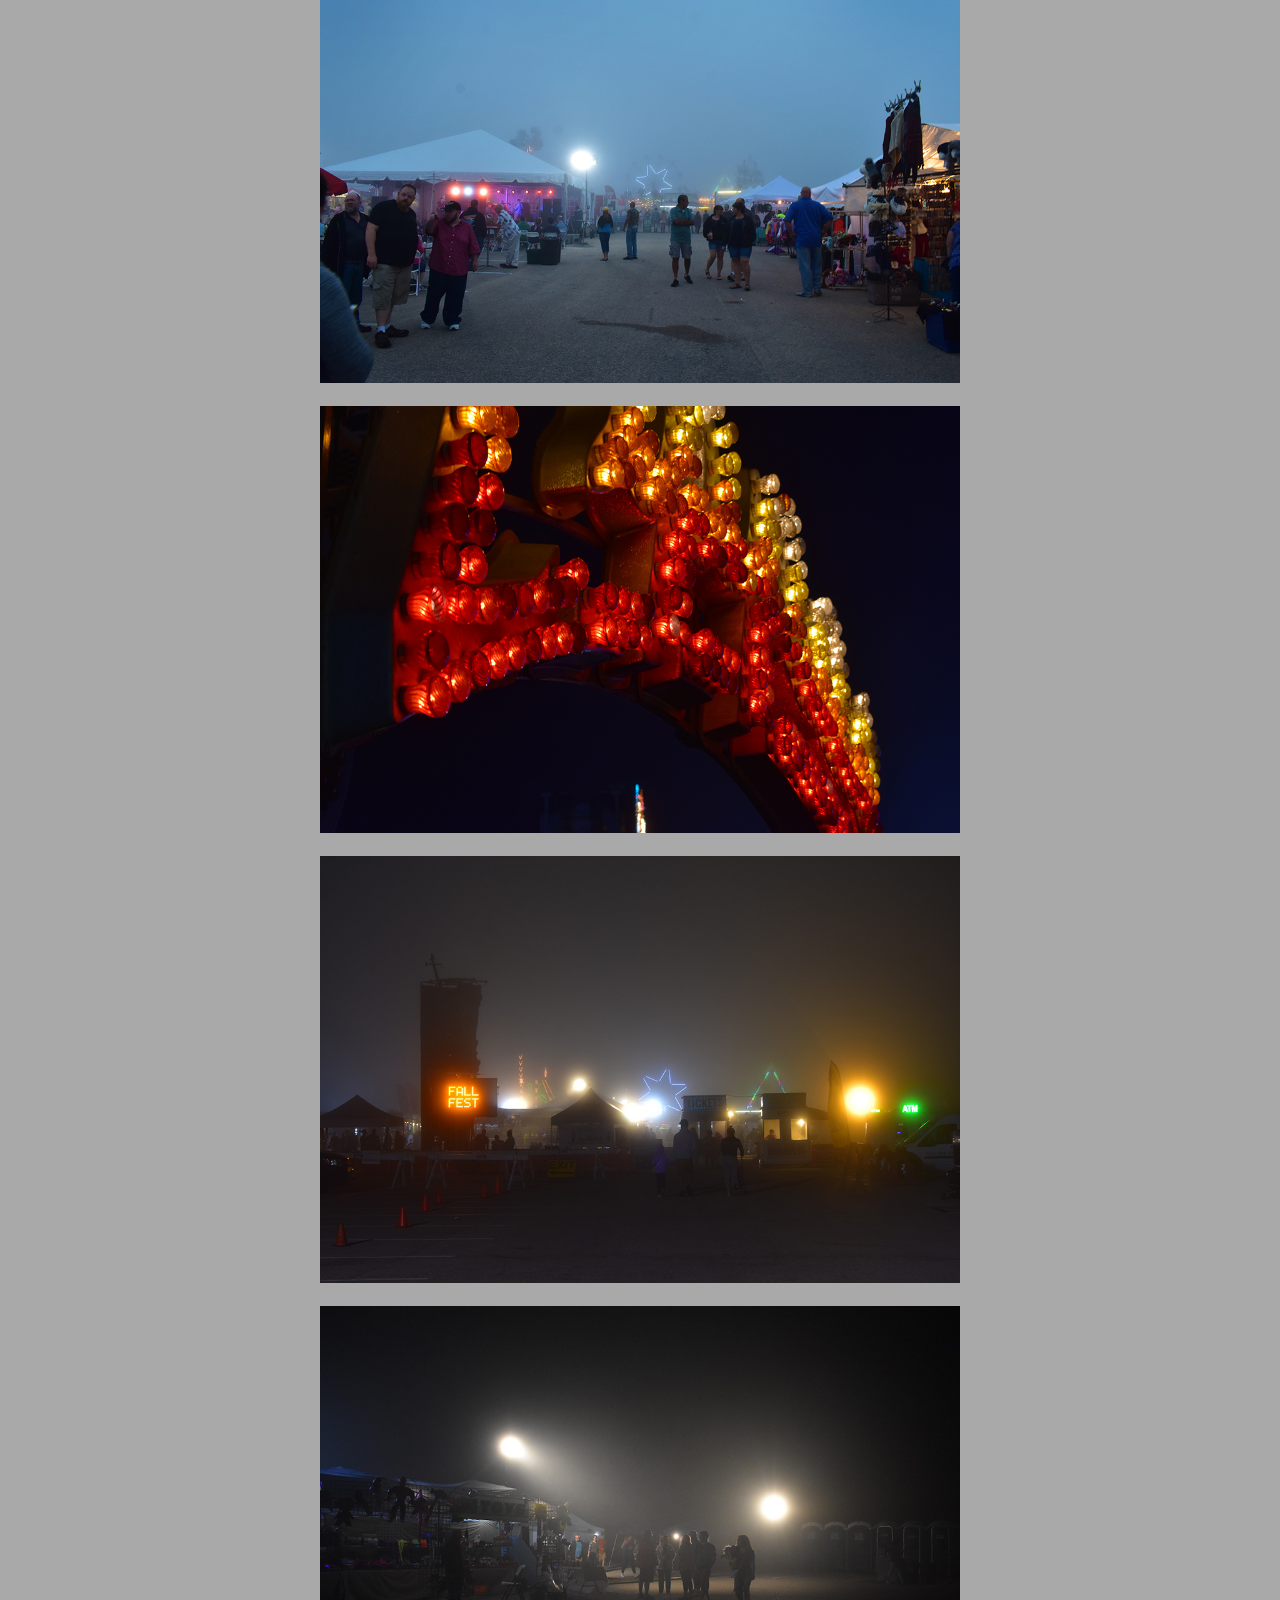
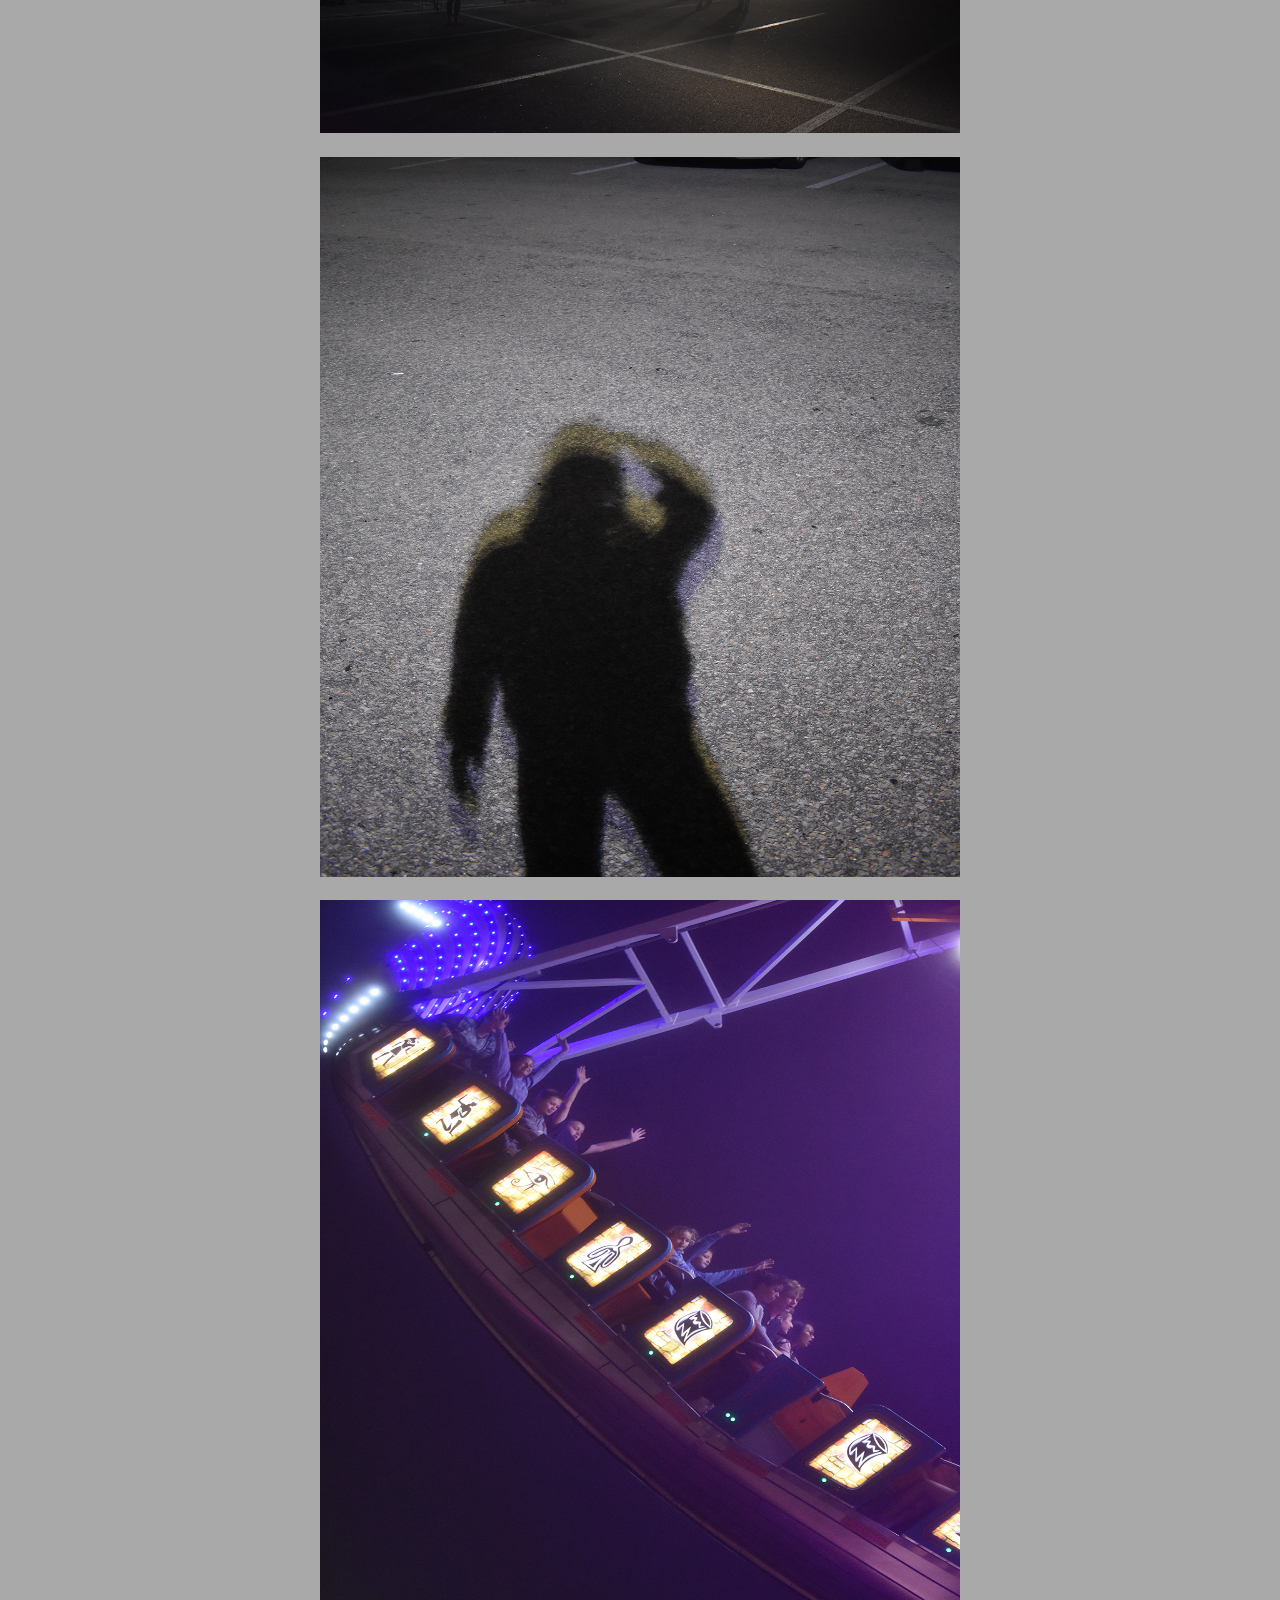
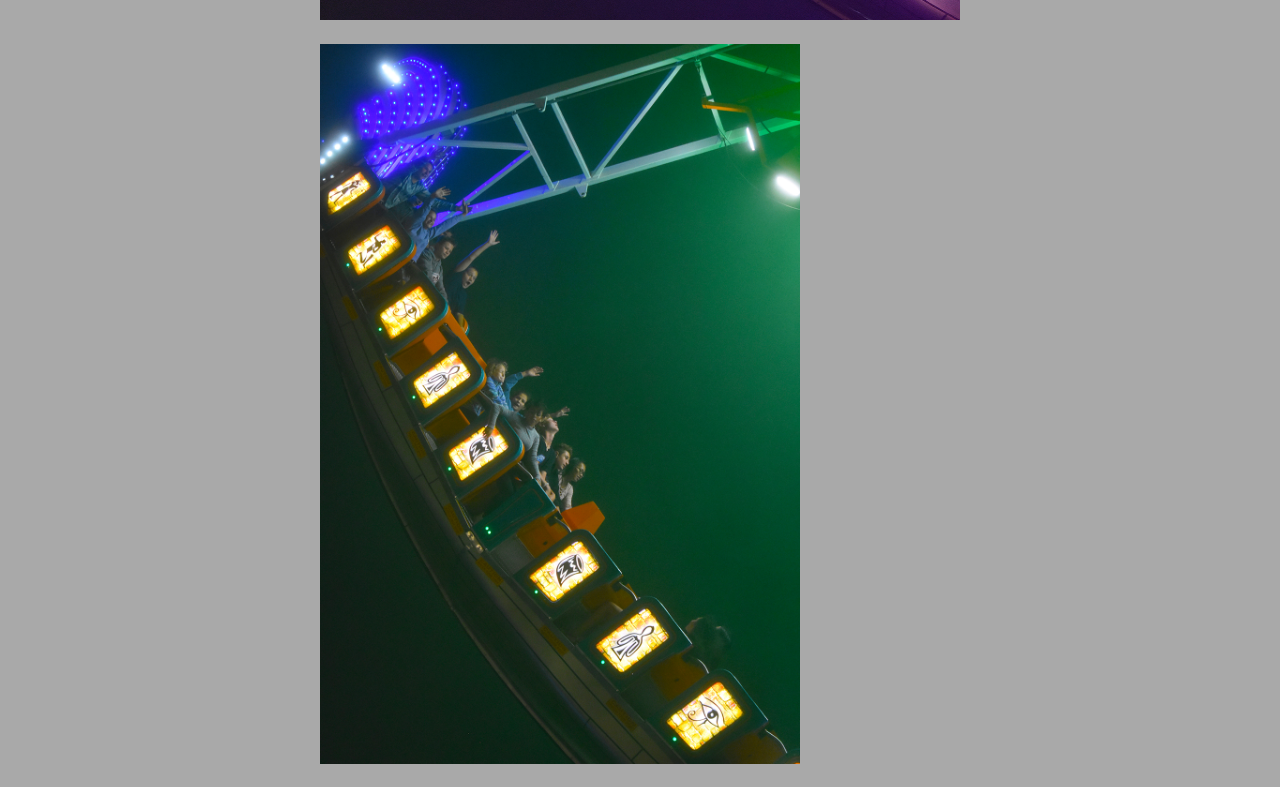
==== commit 9eb060a4: "Update carnival_photos.html" ====
--- a/carnival_photos.html
+++ b/carnival_photos.html
@@ -47,7 +47,7 @@
                 <p>
                 <img class="photo_aligncenter" alt="swing1" src="photos/swing1.jpg" width="1024">
                 <p>
-                <img class="photo_aligncenter" alt="swing2" src="photos/swing2.jpg" width="1024">
+                <img class="photo_aligncenter" alt="swing2" src="photos/swing2.jpg">
                 <p>
                 
                     
--- a/css/main.css
+++ b/css/main.css
@@ -219,5 +219,6 @@
 
 .photo_aligncenter {
     max-width: 100%;
+    max-height: 80vh;
     margin: auto;
 }
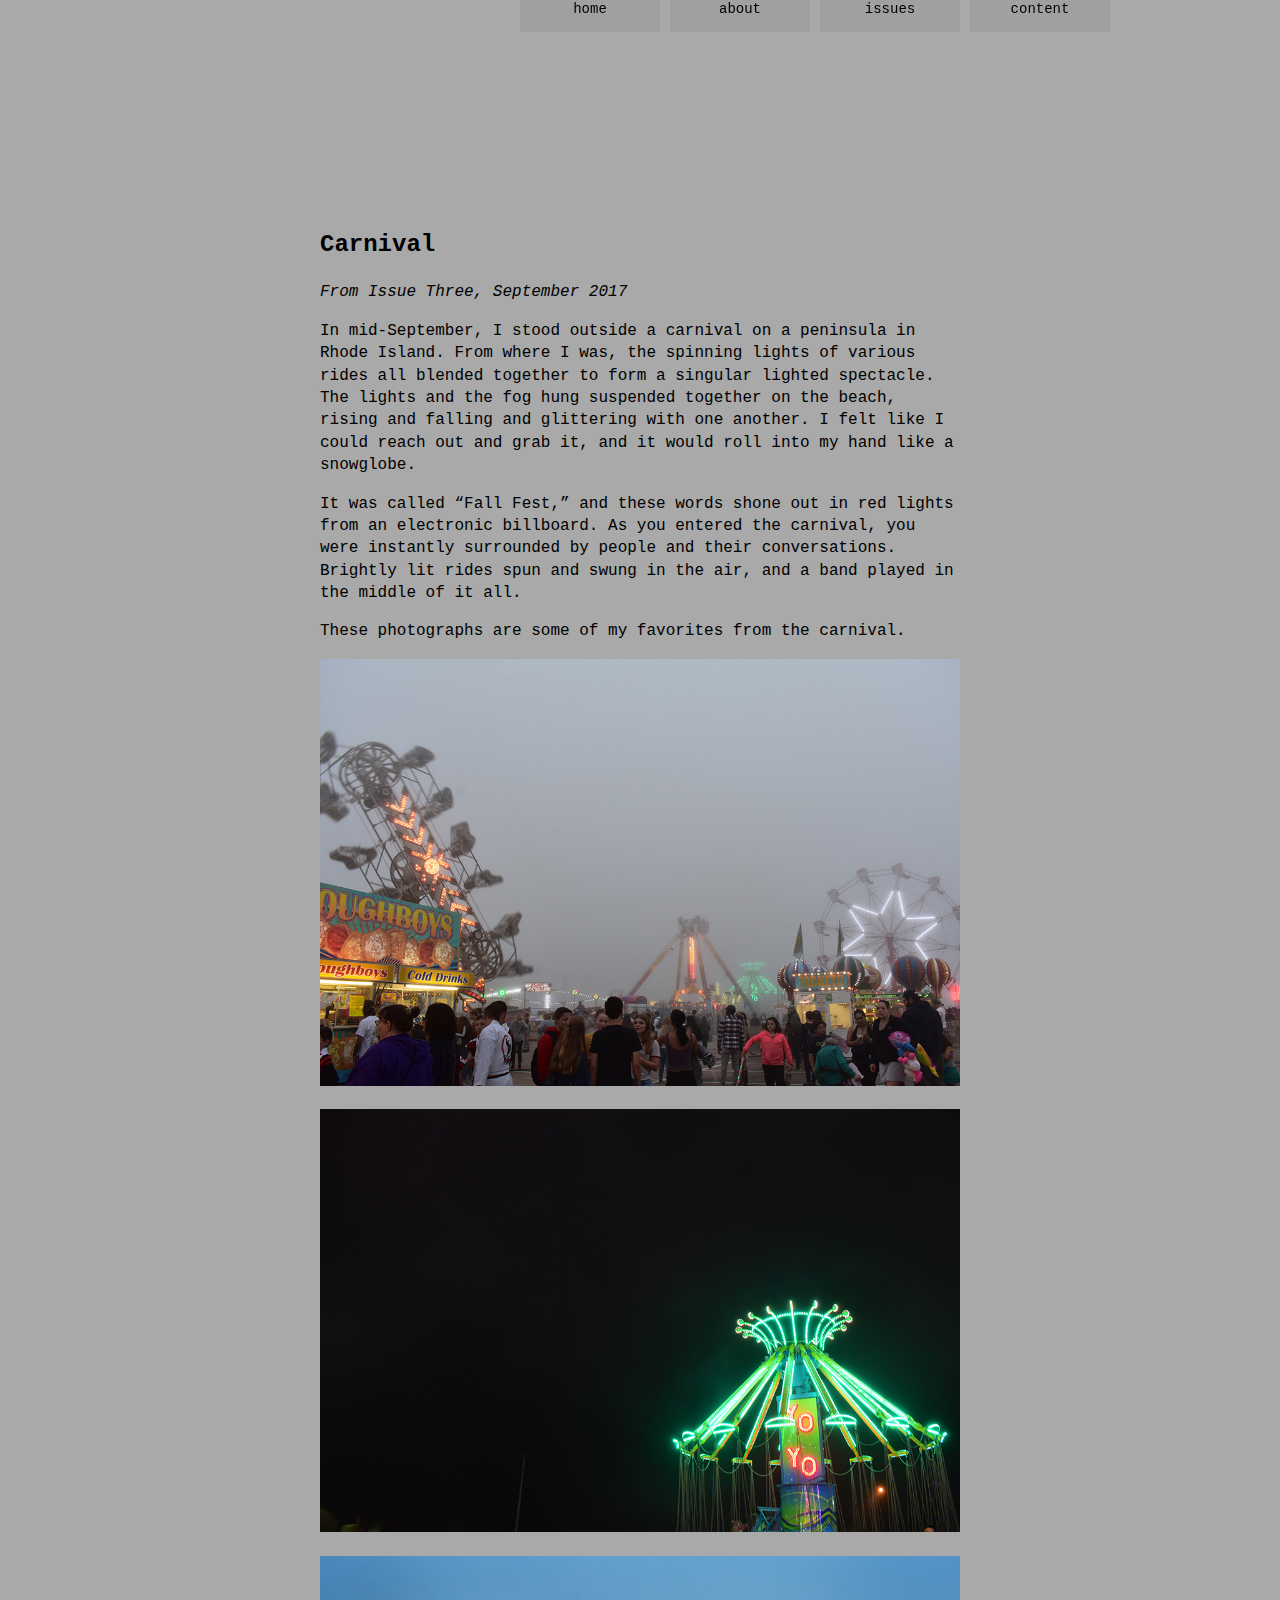
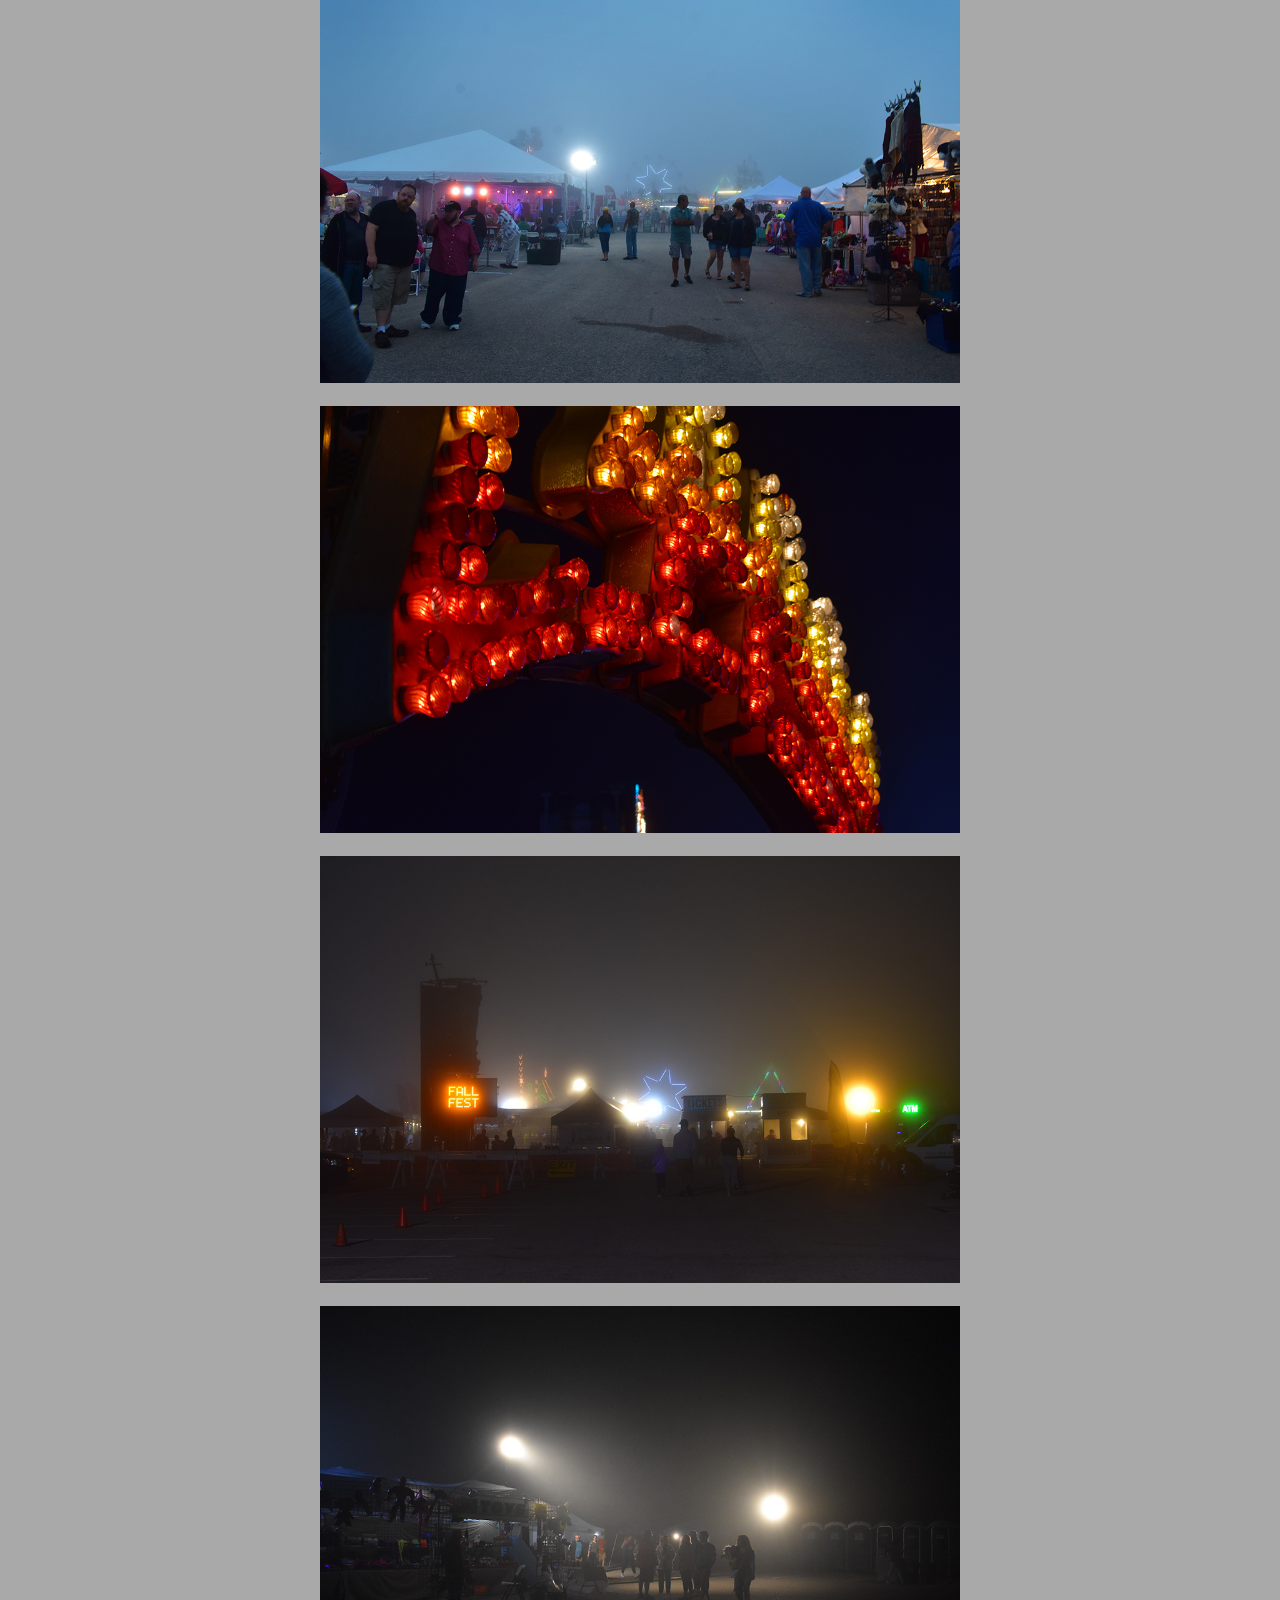
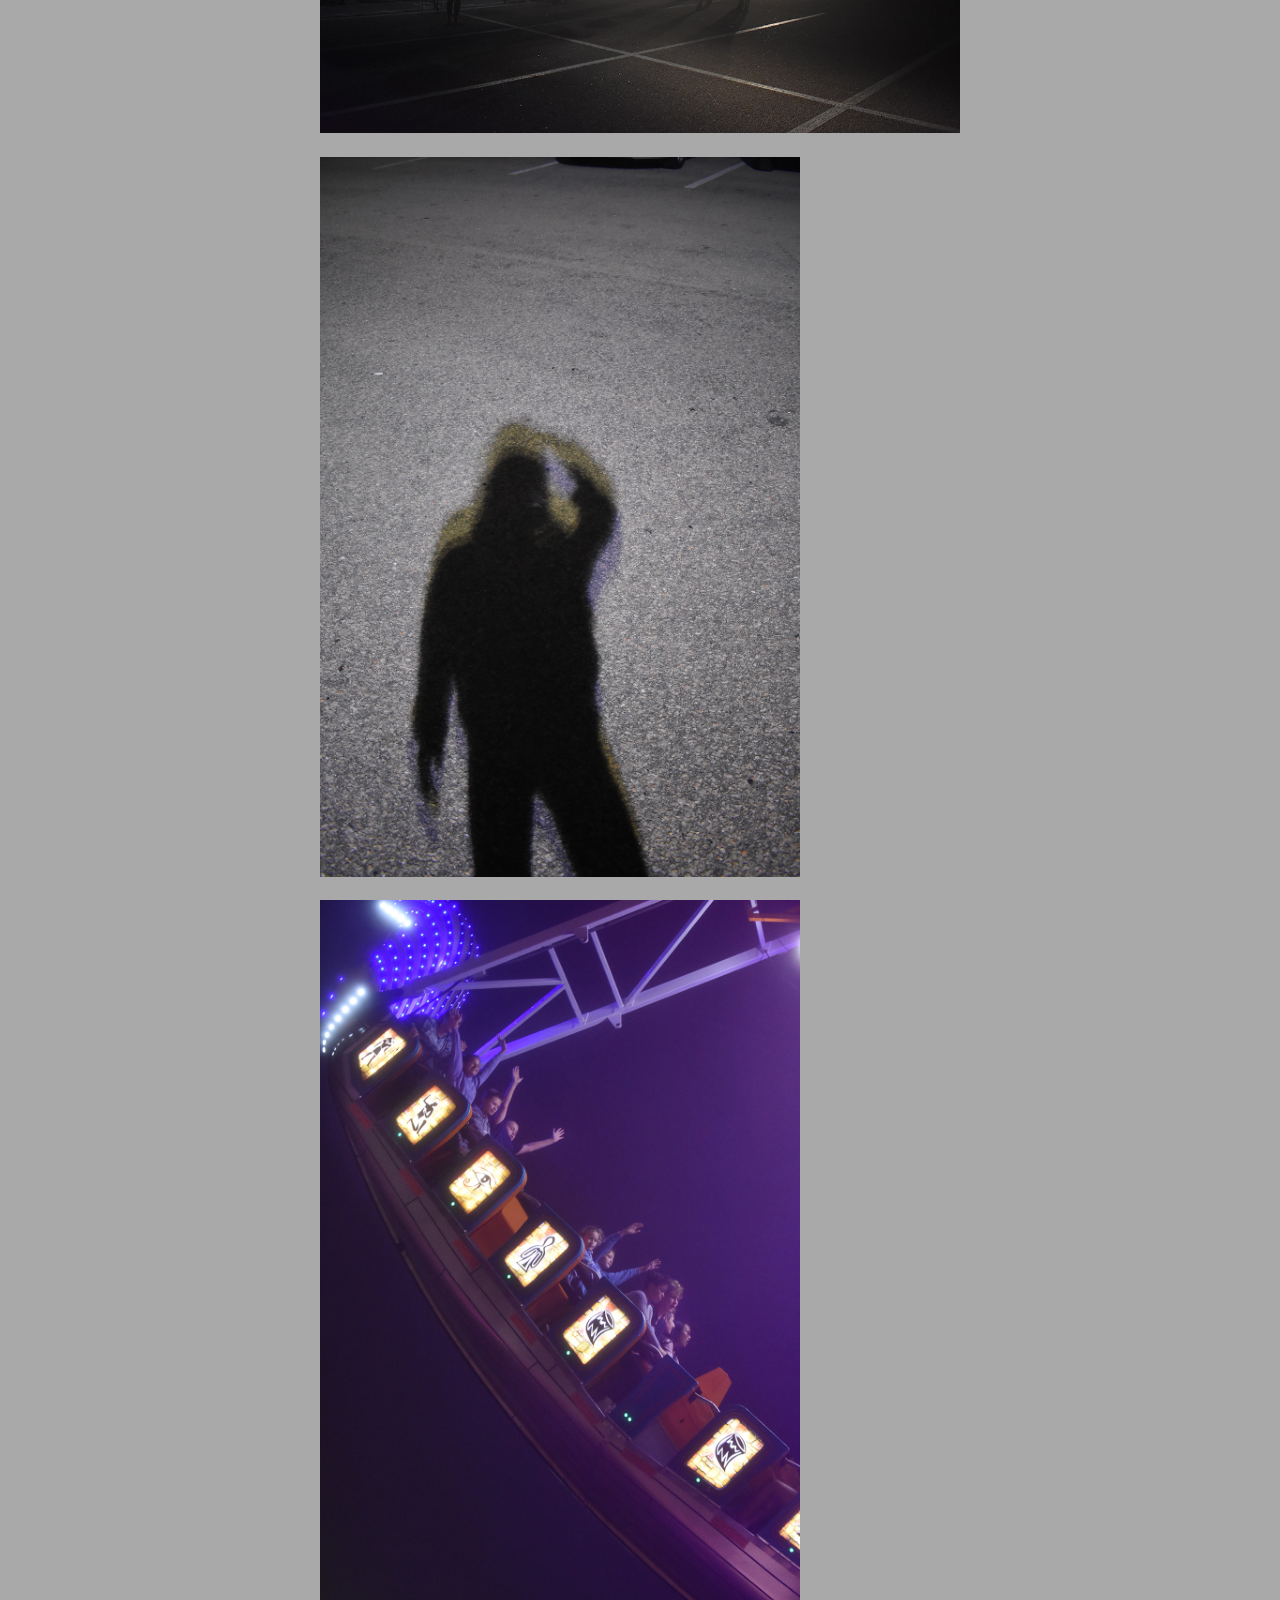
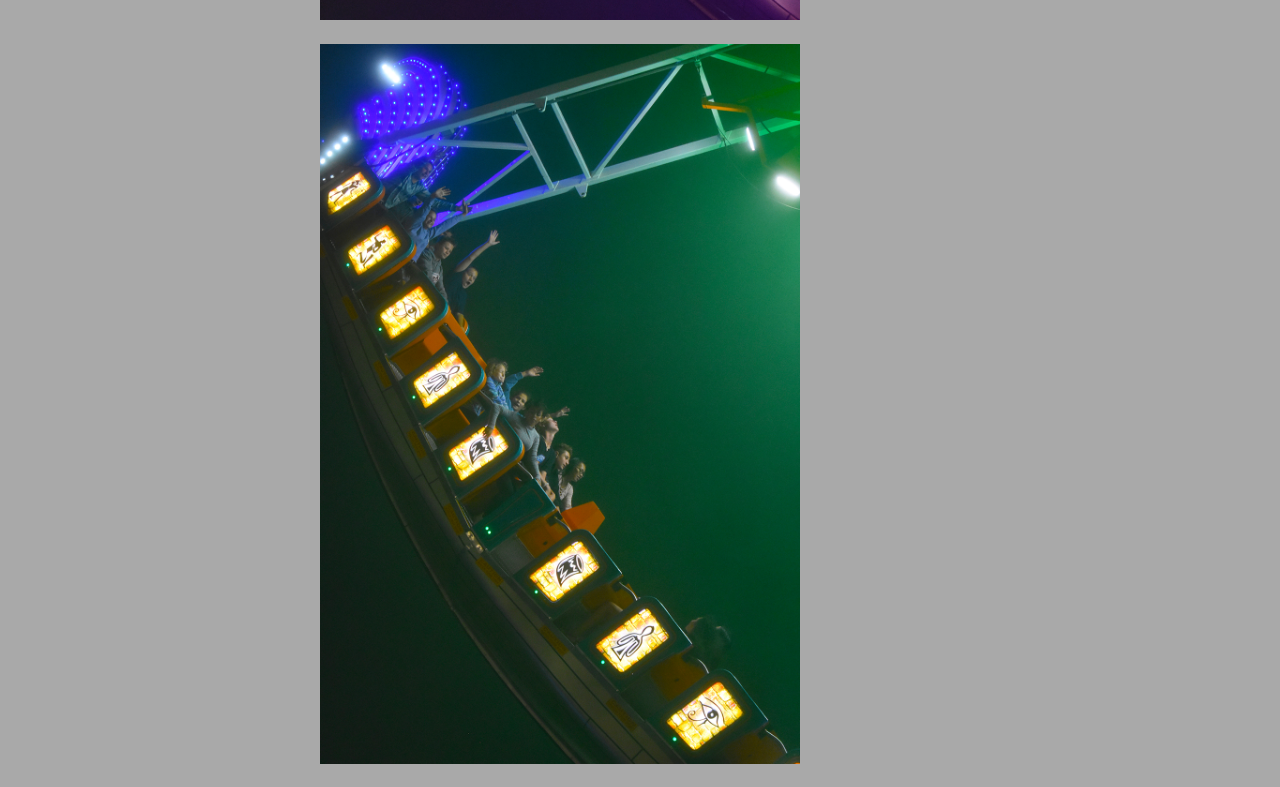
==== commit ff19183b: "Update carnival_photos.html" ====
--- a/carnival_photos.html
+++ b/carnival_photos.html
@@ -43,9 +43,9 @@
                 <p>
                 <img class="photo_aligncenter" alt="photo" src="photos/DSC_0909.JPG" width="1024">
                 <p>
-                <img class="photo_aligncenter" alt="photo" src="photos/DSC_0914.JPG" width="1024">
+                <img class="photo_aligncenter" alt="photo" src="photos/DSC_0914.JPG">
                 <p>
-                <img class="photo_aligncenter" alt="swing1" src="photos/swing1.jpg" width="1024">
+                <img class="photo_aligncenter" alt="swing1" src="photos/swing1.jpg">
                 <p>
                 <img class="photo_aligncenter" alt="swing2" src="photos/swing2.jpg">
                 <p>
